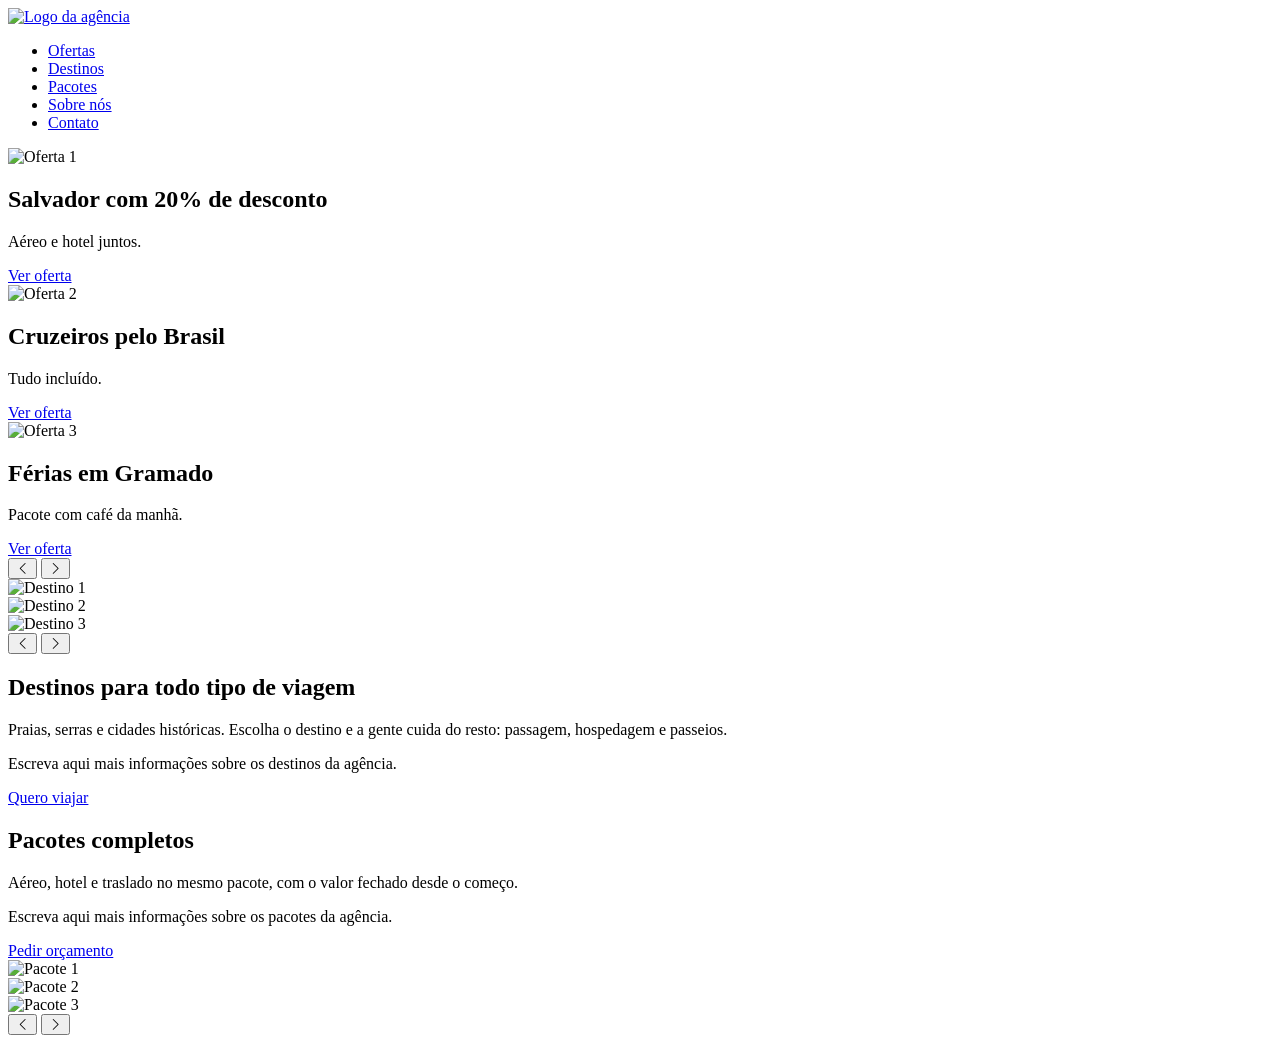
==== index.html @ 26fa42c6 "Go Drinking (Funcionou de primeira)" ====
<!DOCTYPE html>
<html lang="pt-br" data-bs-theme="light">
<head>
    <meta charset="UTF-8">
    <meta name="viewport" content="width=device-width, initial-scale=1.0">
    <!-- Link bootstrap -->
    <link href="https://cdn.jsdelivr.net/npm/bootstrap@6.0.0-alpha.1/dist/css/bootstrap.min.css" rel="stylesheet" integrity="sha384-B/GM4XqrwHnWXNOWMbloTmrYXZg10cakYGmpfsR/bbzQ6JAJI4ihuyADKLnBgrCe" crossorigin="anonymous">

    <!-- Link Icones -->
    <link rel="stylesheet" href="https://cdn.jsdelivr.net/npm/bootstrap-icons@1.13.2/font/bootstrap-icons.min.css">

    <!-- Nosso CSS (fica depois do bootstrap para o nosso estilo valer) -->
    <link rel="stylesheet" href="style.css">

    <title>Agencia de turismo</title>
</head>
<body>
    <!-- SEPARENDO FUNÇÕES -->

    <!-- HEADER -->
    <header>

        <!-- NAV: logo na esquerda e menu na direita -->
        <nav class="navegacao">
            <div class="container">
                <a href="#">
                    <img src="14BIS.png" alt="Logo da agência" class="logo">
                </a>

                <ul class="menu">
                    <li><a href="#ofertas">Ofertas</a></li>
                    <li><a href="#destinos">Destinos</a></li>
                    <li><a href="#pacotes">Pacotes</a></li>
                    <li><a href="#sobre">Sobre nós</a></li>
                    <li><a href="#contato">Contato</a></li>
                </ul>
            </div>
        </nav>

    </header>

    <!-- MAIN -->
    <main>

        <!-- ===== 1) CARROSSEL GRANDE DE OFERTAS ===== -->
        <section id="ofertas">
            <div id="carrosselOfertas" class="carousel carrossel">

                <div class="carousel-inner">

                    <!-- Slide 1 (o "active" faz ele aparecer primeiro) -->
                    <div class="carousel-item active">
                        <div class="slide">
                            <img src="img/imgBranca.jpg" alt="Oferta 1" class="imagem-grande">
                            <div class="texto-oferta">
                                <h1>Salvador com 20% de desconto</h1>
                                <p>Aéreo e hotel juntos.</p>
                                <a href="#contato" class="botao">Ver oferta</a>
                            </div>
                        </div>
                    </div>

                    <!-- Slide 2 -->
                    <div class="carousel-item">
                        <div class="slide">
                            <img src="img/imgBranca.jpg" alt="Oferta 2" class="imagem-grande">
                            <div class="texto-oferta">
                                <h1>Cruzeiros pelo Brasil</h1>
                                <p>Tudo incluído.</p>
                                <a href="#contato" class="botao">Ver oferta</a>
                            </div>
                        </div>
                    </div>

                    <!-- Slide 3 -->
                    <div class="carousel-item">
                        <div class="slide">
                            <img src="img/imgBranca.jpg" alt="Oferta 3" class="imagem-grande">
                            <div class="texto-oferta">
                                <h1>Férias em Gramado</h1>
                                <p>Pacote com café da manhã.</p>
                                <a href="#contato" class="botao">Ver oferta</a>
                            </div>
                        </div>
                    </div>

                </div>

                <!-- Setas para voltar e avançar -->
                <button class="seta seta-esquerda" type="button" data-bs-target="#carrosselOfertas" data-bs-slide="prev">
                    <i class="bi bi-chevron-left"></i>
                </button>
                <button class="seta seta-direita" type="button" data-bs-target="#carrosselOfertas" data-bs-slide="next">
                    <i class="bi bi-chevron-right"></i>
                </button>

            </div>
        </section>


        <!-- ===== 2) CARROSSEL NA ESQUERDA E TEXTO NA DIREITA ===== -->
        <section class="bloco" id="destinos">
            <div class="container">
                <!-- row = linha / col = coluna (o Bootstrap divide a linha em 12 partes) -->
                <div class="row align-items-center">

                    <!-- Coluna da esquerda: carrossel -->
                    <div class="col-md-6">
                        <div id="carrosselDestinos" class="carousel carrossel">
                            <div class="carousel-inner">
                                <div class="carousel-item active">
                                    <img src="img/imgBranca.jpg" alt="Destino 1" class="imagem-pequena">
                                </div>
                                <div class="carousel-item">
                                    <img src="img/imgBranca.jpg" alt="Destino 2" class="imagem-pequena">
                                </div>
                                <div class="carousel-item">
                                    <img src="img/imgBranca.jpg" alt="Destino 3" class="imagem-pequena">
                                </div>
                            </div>

                            <button class="seta seta-esquerda" type="button" data-bs-target="#carrosselDestinos" data-bs-slide="prev">
                                <i class="bi bi-chevron-left"></i>
                            </button>
                            <button class="seta seta-direita" type="button" data-bs-target="#carrosselDestinos" data-bs-slide="next">
                                <i class="bi bi-chevron-right"></i>
                            </button>
                        </div>
                    </div>

                    <!-- Coluna da direita: informações -->
                    <div class="col-md-6">
                        <h2>Destinos para todo tipo de viagem</h2>
                        <p>Praias, serras e cidades históricas. Escolha o destino e a gente cuida do resto: passagem, hospedagem e passeios.</p>
                        <p>Escreva aqui mais informações sobre os destinos da agência.</p>
                        <a href="#contato" class="botao">Quero viajar</a>
                    </div>

                </div>
            </div>
        </section>

         <!-- ===== 3) TEXTO NA DIREITA E CARROSSEL NA ESQUERDA ===== -->
        <section class="bloco fundo-cinza" id="pacotes">
            <div class="container">
                <div class="row align-items-center">

                    <!-- Coluna da esquerda: informações -->
                    <div class="col-md-6">
                        <h2>Pacotes completos</h2>
                        <p>Aéreo, hotel e traslado no mesmo pacote, com o valor fechado desde o começo.</p>
                        <p>Escreva aqui mais informações sobre os pacotes da agência.</p>
                        <a href="#contato" class="botao">Pedir orçamento</a>
                    </div>

                    <!-- Coluna da direita: carrossel -->
                    <div class="col-md-6">
                        <div id="carrosselPacotes" class="carousel carrossel">
                            <div class="carousel-inner">
                                <div class="carousel-item active">
                                    <img src="img/imgBranca.jpg" alt="Pacote 1" class="imagem-pequena">
                                </div>
                                <div class="carousel-item">
                                    <img src="img/imgBranca.jpg" alt="Pacote 2" class="imagem-pequena">
                                </div>
                                <div class="carousel-item">
                                    <img src="img/imgBranca.jpg" alt="Pacote 3" class="imagem-pequena">
                                </div>
                            </div>

                            <button class="seta seta-esquerda" type="button" data-bs-target="#carrosselPacotes" data-bs-slide="prev">
                                <i class="bi bi-chevron-left"></i>
                            </button>
                            <button class="seta seta-direita" type="button" data-bs-target="#carrosselPacotes" data-bs-slide="next">
                                <i class="bi bi-chevron-right"></i>
                            </button>
                        </div>
                    </div>

                </div>
            </div>
        </section>

    <!-- FOOTER -->

    <script type="module" src="https://cdn.jsdelivr.net/npm/bootstrap@6.0.0-alpha.1/dist/js/bootstrap.bundle.min.js" integrity="sha384-1a/pXj49ZQ1aHEmrJ+gMw1otqoVsYwlEnlD8mIfY2TV03r20Y0CN7uqx1tQogjPL" crossorigin="anonymous"></script>
</body>
</html>
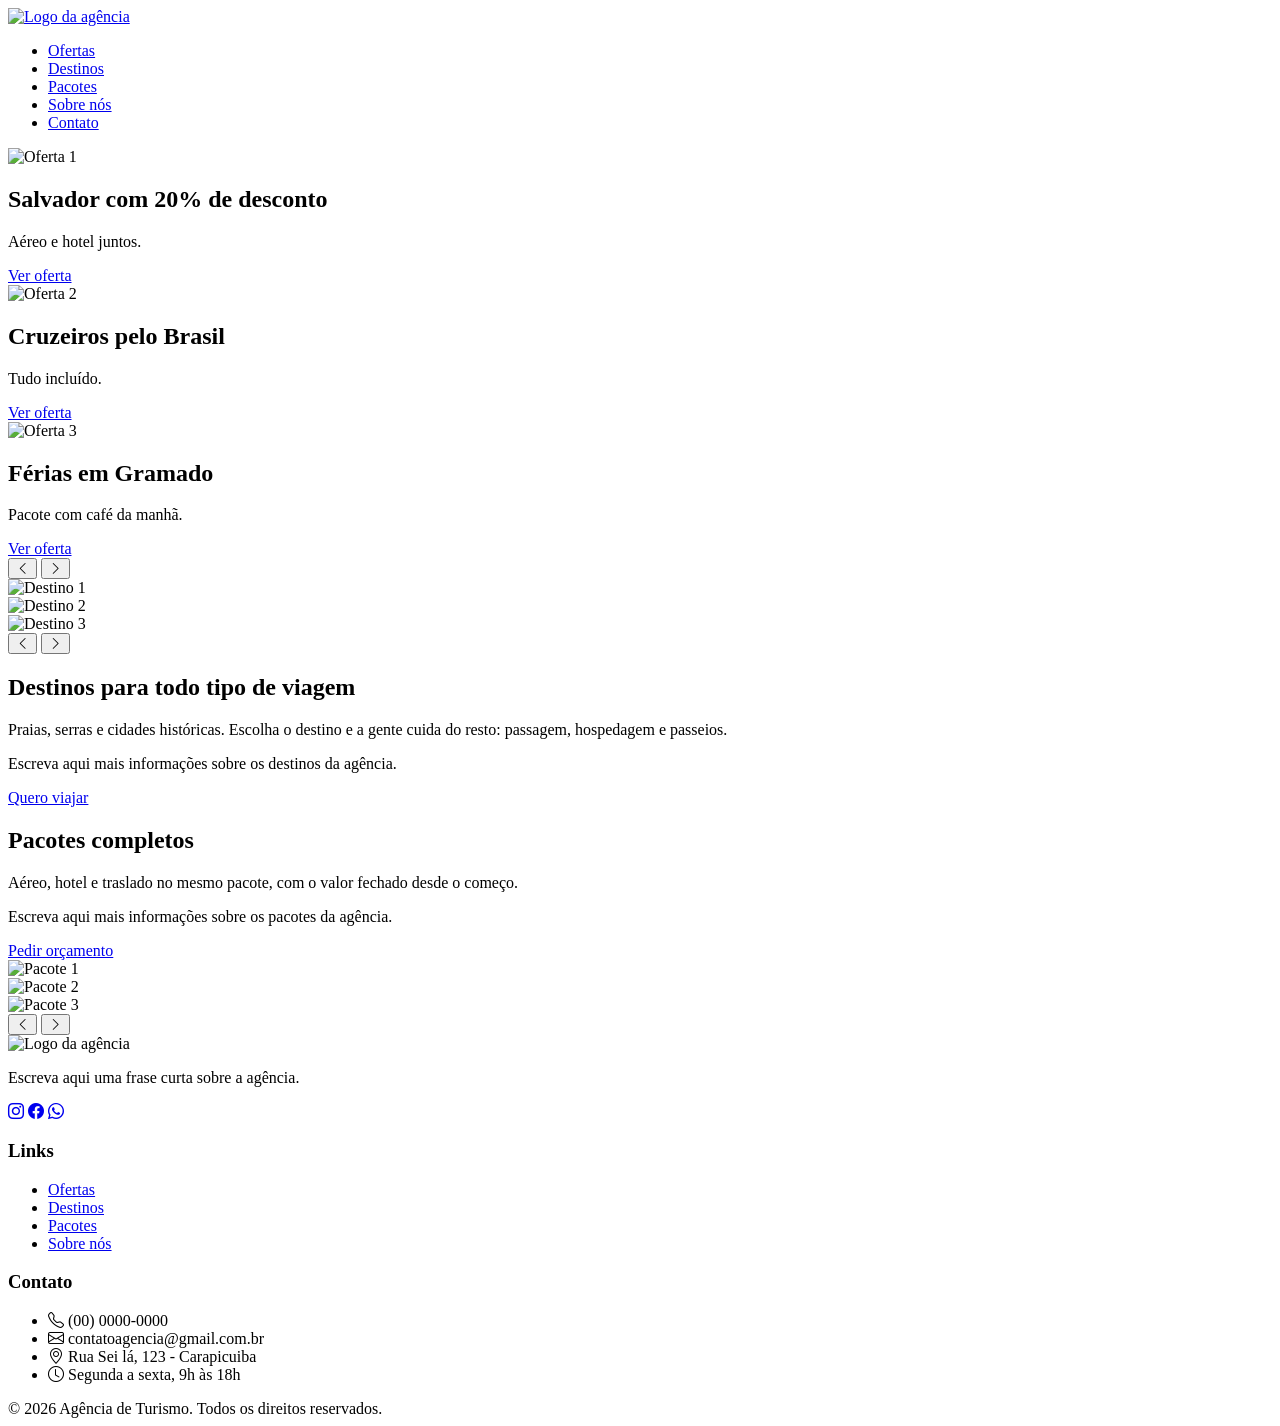
==== commit 12c283fb: "Footer reciclado de projeto anterior - Castro" ====
--- a/index.html
+++ b/index.html
@@ -181,7 +181,51 @@
             </div>
         </section>
 
-    <!-- FOOTER -->
+        <!-- FOOTER -->
+    <footer class="rodape" id="contato">
+        <div class="container">
+            <div class="row">
+
+                <!-- sobre a agência  -->
+                <div class="col-md-4">
+                    <img src="14BIS.png" alt="Logo da agência" class="logo">
+                    <p>Escreva aqui uma frase curta sobre a agência.</p>
+                    <div class="redes">
+                        <a href="#"><i class="bi bi-instagram"></i></a>
+                        <a href="#"><i class="bi bi-facebook"></i></a>
+                        <a href="#"><i class="bi bi-whatsapp"></i></a>
+                    </div>
+                </div>
+
+                <!-- links -->
+                <div class="col-md-4">
+                    <h3>Links</h3>
+                    <ul>
+                        <li><a href="#ofertas">Ofertas</a></li>
+                        <li><a href="#destinos">Destinos</a></li>
+                        <li><a href="#pacotes">Pacotes</a></li>
+                        <li><a href="#sobre">Sobre nós</a></li>
+                    </ul>
+                </div>
+
+                <!-- contato -->
+                <div class="col-md-4">
+                    <h3>Contato</h3>
+                    <ul>
+                        <li><i class="bi bi-telephone"></i> (00) 0000-0000</li>
+                        <li><i class="bi bi-envelope"></i> contatoagencia@gmail.com.br</li>
+                        <li><i class="bi bi-geo-alt"></i> Rua Sei lá, 123 - Carapicuiba</li>
+                        <li><i class="bi bi-clock"></i> Segunda a sexta, 9h às 18h</li>
+                    </ul>
+                </div>
+
+            </div>
+
+            <div class="copyright">
+                &copy; 2026 Agência de Turismo. Todos os direitos reservados.
+            </div>
+        </div>
+    </footer>
 
     <script type="module" src="https://cdn.jsdelivr.net/npm/bootstrap@6.0.0-alpha.1/dist/js/bootstrap.bundle.min.js" integrity="sha384-1a/pXj49ZQ1aHEmrJ+gMw1otqoVsYwlEnlD8mIfY2TV03r20Y0CN7uqx1tQogjPL" crossorigin="anonymous"></script>
 </body>
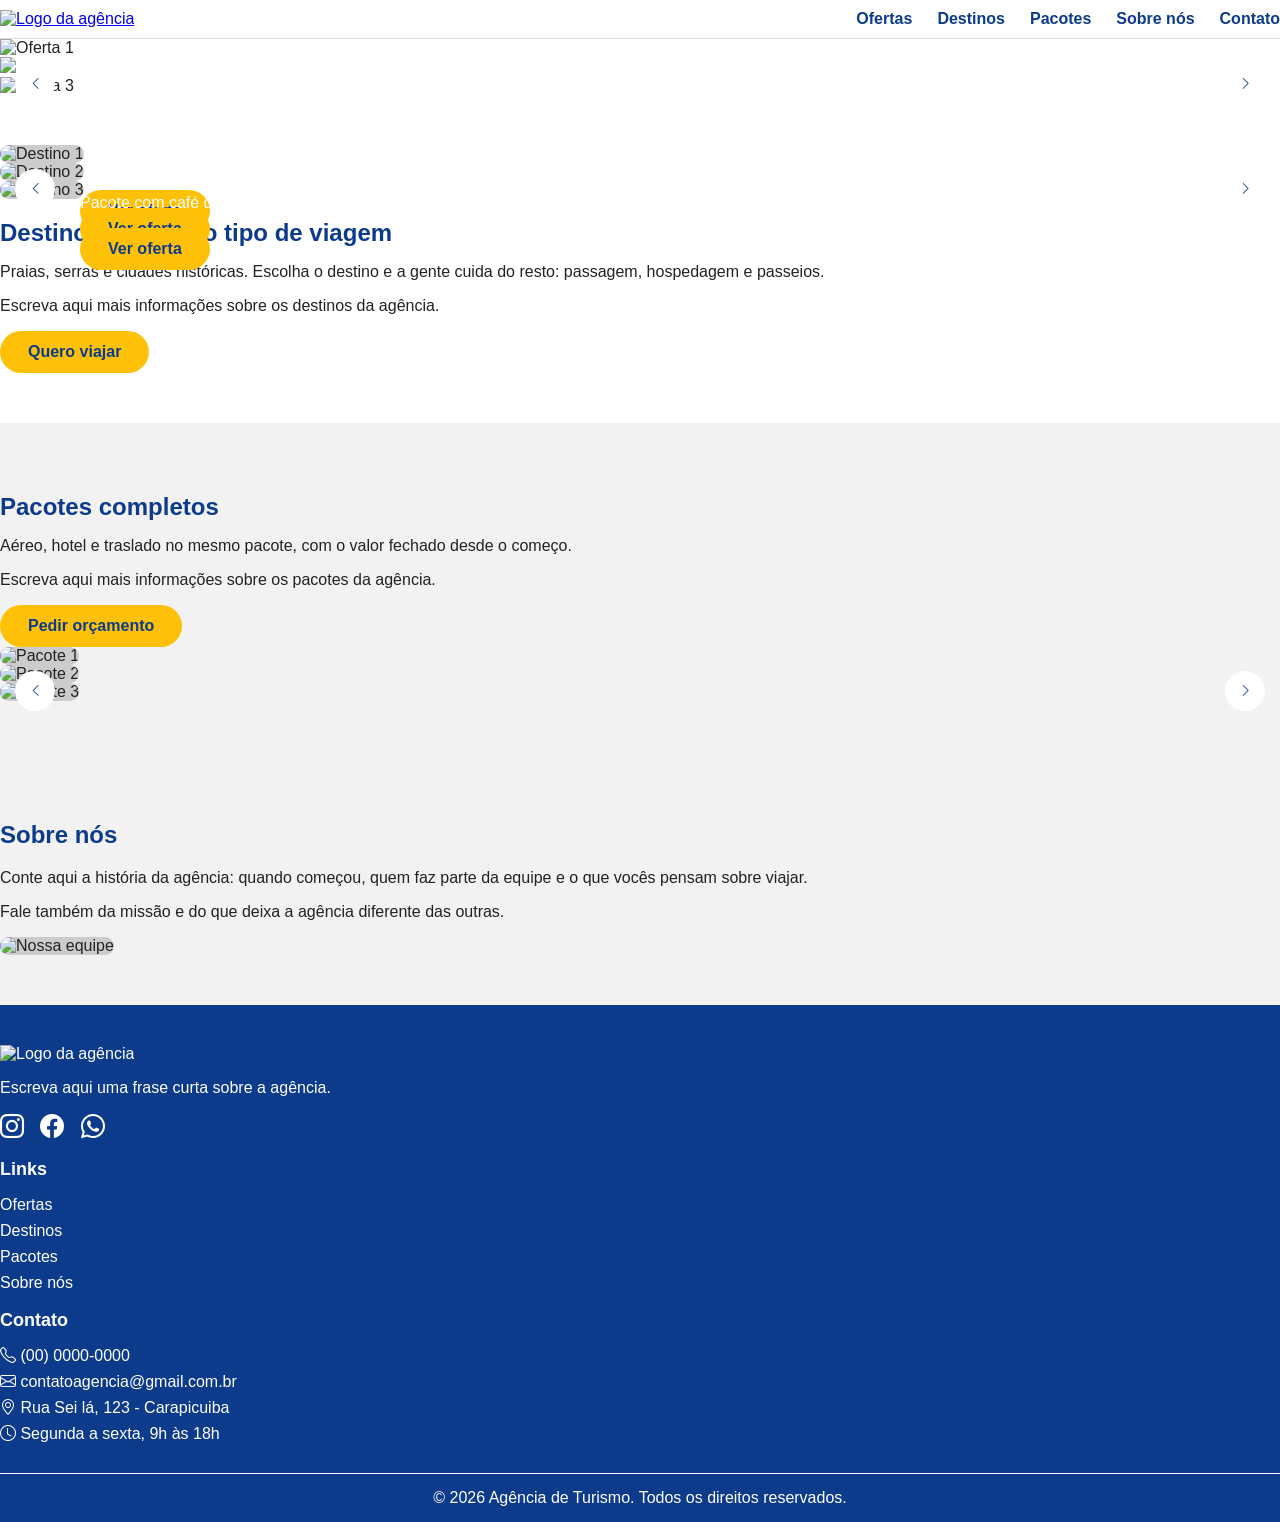
==== commit 32e5b3b8: "Temos alguma coisa" ====
--- a/index.html
+++ b/index.html
@@ -1,10 +1,12 @@
 <!DOCTYPE html>
 <html lang="pt-br" data-bs-theme="light">
+
 <head>
     <meta charset="UTF-8">
     <meta name="viewport" content="width=device-width, initial-scale=1.0">
     <!-- Link bootstrap -->
-    <link href="https://cdn.jsdelivr.net/npm/bootstrap@6.0.0-alpha.1/dist/css/bootstrap.min.css" rel="stylesheet" integrity="sha384-B/GM4XqrwHnWXNOWMbloTmrYXZg10cakYGmpfsR/bbzQ6JAJI4ihuyADKLnBgrCe" crossorigin="anonymous">
+    <link href="https://cdn.jsdelivr.net/npm/bootstrap@6.0.0-alpha.1/dist/css/bootstrap.min.css" rel="stylesheet"
+        integrity="sha384-B/GM4XqrwHnWXNOWMbloTmrYXZg10cakYGmpfsR/bbzQ6JAJI4ihuyADKLnBgrCe" crossorigin="anonymous">
 
     <!-- Link Icones -->
     <link rel="stylesheet" href="https://cdn.jsdelivr.net/npm/bootstrap-icons@1.13.2/font/bootstrap-icons.min.css">
@@ -14,6 +16,7 @@
 
     <title>Agencia de turismo</title>
 </head>
+
 <body>
     <!-- SEPARENDO FUNÇÕES -->
 
@@ -24,7 +27,7 @@
         <nav class="navegacao">
             <div class="container">
                 <a href="#">
-                    <img src="14BIS.png" alt="Logo da agência" class="logo">
+                    <img src="https://i.pinimg.com/200x150/8d/30/8b/8d308b18856aedadbe9bc8bf01818575.jpg" alt="Logo da agência" class="logo">
                 </a>
 
                 <ul class="menu">
@@ -44,14 +47,15 @@
 
         <!-- ===== 1) CARROSSEL GRANDE DE OFERTAS ===== -->
         <section id="ofertas">
-            <div id="carrosselOfertas" class="carousel carrossel">
+            <div id="carrosselOfertas" class="carousel carrossel" class="carousel slide" data-bs-ride="carousel">
 
                 <div class="carousel-inner">
 
                     <!-- Slide 1 (o "active" faz ele aparecer primeiro) -->
                     <div class="carousel-item active">
                         <div class="slide">
-                            <img src="img/imgBranca.jpg" alt="Oferta 1" class="imagem-grande">
+                            <img src="https://cdn.futura-sciences.com/sources/images/diaporama/1037-diapo-bresil/album-bresil31.jpg"
+                                alt="Oferta 1" class="carrousel-slide">
                             <div class="texto-oferta">
                                 <h1>Salvador com 20% de desconto</h1>
                                 <p>Aéreo e hotel juntos.</p>
@@ -63,9 +67,9 @@
                     <!-- Slide 2 -->
                     <div class="carousel-item">
                         <div class="slide">
-                            <img src="img/imgBranca.jpg" alt="Oferta 2" class="imagem-grande">
+                            <img src="https://www.adventureclub.com.br/wp-content/uploads/2024/08/Katerre-Jacare-Tinga2-topo.jpg">
                             <div class="texto-oferta">
-                                <h1>Cruzeiros pelo Brasil</h1>
+                                <h1> pelo Brasil</h1>
                                 <p>Tudo incluído.</p>
                                 <a href="#contato" class="botao">Ver oferta</a>
                             </div>
@@ -75,7 +79,7 @@
                     <!-- Slide 3 -->
                     <div class="carousel-item">
                         <div class="slide">
-                            <img src="img/imgBranca.jpg" alt="Oferta 3" class="imagem-grande">
+                            <img src="https://wallpaperaccess.com/full/10847573.jpg" alt="Oferta 3" class="carrousel-slide">
                             <div class="texto-oferta">
                                 <h1>Férias em Gramado</h1>
                                 <p>Pacote com café da manhã.</p>
@@ -87,7 +91,8 @@
                 </div>
 
                 <!-- Setas para voltar e avançar -->
-                <button class="seta seta-esquerda" type="button" data-bs-target="#carrosselOfertas" data-bs-slide="prev">
+                <button class="seta seta-esquerda" type="button" data-bs-target="#carrosselOfertas"
+                    data-bs-slide="prev">
                     <i class="bi bi-chevron-left"></i>
                 </button>
                 <button class="seta seta-direita" type="button" data-bs-target="#carrosselOfertas" data-bs-slide="next">
@@ -109,7 +114,7 @@
                         <div id="carrosselDestinos" class="carousel carrossel">
                             <div class="carousel-inner">
                                 <div class="carousel-item active">
-                                    <img src="img/imgBranca.jpg" alt="Destino 1" class="imagem-pequena">
+                                    <img src="https://i.pinimg.com/200x150/8d/30/8b/8d308b18856aedadbe9bc8bf01818575.jpg" alt="Destino 1" class="imagem-pequena">
                                 </div>
                                 <div class="carousel-item">
                                     <img src="img/imgBranca.jpg" alt="Destino 2" class="imagem-pequena">
@@ -119,10 +124,12 @@
                                 </div>
                             </div>
 
-                            <button class="seta seta-esquerda" type="button" data-bs-target="#carrosselDestinos" data-bs-slide="prev">
+                            <button class="seta seta-esquerda" type="button" data-bs-target="#carrosselDestinos"
+                                data-bs-slide="prev">
                                 <i class="bi bi-chevron-left"></i>
                             </button>
-                            <button class="seta seta-direita" type="button" data-bs-target="#carrosselDestinos" data-bs-slide="next">
+                            <button class="seta seta-direita" type="button" data-bs-target="#carrosselDestinos"
+                                data-bs-slide="next">
                                 <i class="bi bi-chevron-right"></i>
                             </button>
                         </div>
@@ -131,7 +138,8 @@
                     <!-- Coluna da direita: informações -->
                     <div class="col-md-6">
                         <h2>Destinos para todo tipo de viagem</h2>
-                        <p>Praias, serras e cidades históricas. Escolha o destino e a gente cuida do resto: passagem, hospedagem e passeios.</p>
+                        <p>Praias, serras e cidades históricas. Escolha o destino e a gente cuida do resto: passagem,
+                            hospedagem e passeios.</p>
                         <p>Escreva aqui mais informações sobre os destinos da agência.</p>
                         <a href="#contato" class="botao">Quero viajar</a>
                     </div>
@@ -140,7 +148,7 @@
             </div>
         </section>
 
-         <!-- ===== 3) TEXTO NA DIREITA E CARROSSEL NA ESQUERDA ===== -->
+        <!-- ===== 3) TEXTO NA DIREITA E CARROSSEL NA ESQUERDA ===== -->
         <section class="bloco fundo-cinza" id="pacotes">
             <div class="container">
                 <div class="row align-items-center">
@@ -158,7 +166,7 @@
                         <div id="carrosselPacotes" class="carousel carrossel">
                             <div class="carousel-inner">
                                 <div class="carousel-item active">
-                                    <img src="img/imgBranca.jpg" alt="Pacote 1" class="imagem-pequena">
+                                    <img src="https://i.pinimg.com/736x/c6/13/2a/c6132ab9ed4c6b24b5c91f7ab09b9760.jpg" alt="Pacote 1" class="imagem-pequena">
                                 </div>
                                 <div class="carousel-item">
                                     <img src="img/imgBranca.jpg" alt="Pacote 2" class="imagem-pequena">
@@ -168,10 +176,12 @@
                                 </div>
                             </div>
 
-                            <button class="seta seta-esquerda" type="button" data-bs-target="#carrosselPacotes" data-bs-slide="prev">
+                            <button class="seta seta-esquerda" type="button" data-bs-target="#carrosselPacotes"
+                                data-bs-slide="prev">
                                 <i class="bi bi-chevron-left"></i>
                             </button>
-                            <button class="seta seta-direita" type="button" data-bs-target="#carrosselPacotes" data-bs-slide="next">
+                            <button class="seta seta-direita" type="button" data-bs-target="#carrosselPacotes"
+                                data-bs-slide="next">
                                 <i class="bi bi-chevron-right"></i>
                             </button>
                         </div>
@@ -180,8 +190,30 @@
                 </div>
             </div>
         </section>
-
-        <!-- FOOTER -->
+       
+        <!-- ===== 5) SOBRE NÓS ===== -->
+        <section class="sobre" id="sobre">
+            <div class="container">
+                <div class="row align-items-center">
+
+                    <div class="col-md-6">
+                        <h2>Sobre nós</h2>
+                        <p>Conte aqui a história da agência: quando começou, quem faz parte da equipe e o que vocês
+                            pensam sobre viajar.</p>
+                        <p>Fale também da missão e do que deixa a agência diferente das outras.</p>
+                    </div>
+
+                    <div class="col-md-6">
+                        <img src="img/imgBranca.jpg" alt="Nossa equipe" class="imagem-pequena">
+                    </div>
+
+                </div>
+            </div>
+        </section>
+
+    </main>
+
+    <!-- FOOTER -->
     <footer class="rodape" id="contato">
         <div class="container">
             <div class="row">
@@ -227,6 +259,9 @@
         </div>
     </footer>
 
-    <script type="module" src="https://cdn.jsdelivr.net/npm/bootstrap@6.0.0-alpha.1/dist/js/bootstrap.bundle.min.js" integrity="sha384-1a/pXj49ZQ1aHEmrJ+gMw1otqoVsYwlEnlD8mIfY2TV03r20Y0CN7uqx1tQogjPL" crossorigin="anonymous"></script>
+    <script type="module" src="https://cdn.jsdelivr.net/npm/bootstrap@6.0.0-alpha.1/dist/js/bootstrap.bundle.min.js"
+        integrity="sha384-1a/pXj49ZQ1aHEmrJ+gMw1otqoVsYwlEnlD8mIfY2TV03r20Y0CN7uqx1tQogjPL"
+        crossorigin="anonymous"></script>
 </body>
+
 </html>
--- a/style.css
+++ b/style.css
@@ -0,0 +1,435 @@
+/* ==========================================
+
+   ESTILO DO SITE DA AGÊNCIA DE TURISMO
+
+   Cores usadas:
+
+   azul escuro = #0d3b8c
+
+   amarelo     = #ffc107
+
+   cinza claro = #f2f2f2
+
+   ========================================== */
+ 
+ 
+/* ---------- Geral (vale para a página toda) ---------- */
+
+body {
+
+    font-family: Arial, sans-serif;
+
+    margin: 0;
+
+    color: #222222;
+
+}
+ 
+ 
+/* ---------- Barra de navegação (NAV) ---------- */
+
+.navegacao {
+
+    background-color: white;
+
+    border-bottom: 1px solid #dddddd;
+
+    padding: 10px 0;
+
+}
+ 
+/* deixa a logo e o menu lado a lado */
+
+.navegacao .container {
+
+    display: flex;
+
+    align-items: center;
+
+    justify-content: space-between;
+
+}
+ 
+/* tamanho da logo */
+
+.logo {
+
+    height: 50px;
+
+}
+ 
+/* menu com os links */
+
+.menu {
+
+    display: flex;
+
+    gap: 25px;
+
+    list-style: none;
+
+    margin: 0;
+
+    padding: 0;
+
+}
+ 
+.menu a {
+
+    color: #0d3b8c;
+
+    text-decoration: none;
+
+    font-weight: bold;
+
+}
+ 
+.menu a:hover {
+
+    color: #ffc107;
+
+}
+ 
+ 
+/* ---------- Botões ---------- */
+
+.botao {
+
+    background-color: #ffc107;
+
+    color: #0d3b8c;
+
+    padding: 12px 28px;
+
+    border-radius: 30px;
+
+    text-decoration: none;
+
+    font-weight: bold;
+
+    display: inline-block;
+
+}
+ 
+.botao:hover {
+
+    background-color: #e0a800;
+
+    color: #0d3b8c;
+
+}
+ 
+ 
+/* ---------- Carrosséis (imagens e setas) ---------- */
+ 
+/* a div "slide" guarda a imagem e o texto que fica por cima dela */
+
+.slide {
+
+    position: relative;
+
+}
+ 
+/* imagem do carrossel grande de ofertas */
+
+.imagem-grande {
+
+    width: 100%;
+
+    height: 450px;
+
+    object-fit: cover;          /* a imagem preenche o espaço sem esticar */
+
+    background-color: #cccccc;  /* cor de fundo enquanto não temos a imagem */
+
+}
+ 
+/* imagem dos carrosséis menores */
+
+.imagem-pequena {
+
+    width: 100%;
+
+    height: 350px;
+
+    object-fit: cover;
+
+    background-color: #cccccc;
+
+    border-radius: 15px;
+
+}
+ 
+/* texto que fica em cima da imagem grande */
+
+.texto-oferta {
+
+    position: absolute;
+
+    top: 30%;
+
+    left: 80px;
+
+    color: white;
+
+}
+ 
+.texto-oferta h1 {
+
+    font-size: 40px;
+
+    font-weight: bold;
+
+}
+ 
+/* a div que envolve o carrossel precisa ser "relative"
+
+   para as setas ficarem posicionadas dentro dele */
+
+.carrossel {
+
+    position: relative;
+
+}
+ 
+/* setas de passar para o lado (botões redondos) */
+
+.seta {
+
+    position: absolute;
+
+    top: 45%;
+
+    width: 40px;
+
+    height: 40px;
+
+    border: none;
+
+    border-radius: 50%;
+
+    background-color: white;
+
+    color: #0d3b8c;
+
+    z-index: 5;
+
+}
+ 
+.seta-esquerda {
+
+    left: 15px;
+
+}
+ 
+.seta-direita {
+
+    right: 15px;
+
+}
+ 
+ 
+/* ---------- Blocos com carrossel e texto ---------- */
+
+.bloco {
+
+    padding: 50px 0;
+
+}
+ 
+.bloco h2 {
+
+    color: #0d3b8c;
+
+    font-weight: bold;
+
+    margin-bottom: 15px;
+
+}
+ 
+/* só muda a cor de fundo do segundo bloco */
+
+.fundo-cinza {
+
+    background-color: #f2f2f2;
+
+}
+ 
+ 
+/* ---------- Quadros de informação ---------- */
+
+.quadros {
+
+    padding: 50px 0;
+
+}
+ 
+.quadros h2 {
+
+    color: #0d3b8c;
+
+    font-weight: bold;
+
+    margin-bottom: 30px;
+
+}
+ 
+.quadro {
+
+    border: 1px solid #dddddd;
+
+    border-radius: 10px;
+
+    padding: 25px;
+
+    height: 100%;
+
+    background-color: white;
+
+}
+ 
+.quadro i {
+
+    font-size: 35px;
+
+    color: #0d3b8c;
+
+}
+ 
+ 
+/* ---------- Sobre nós ---------- */
+
+.sobre {
+
+    background-color: #f2f2f2;
+
+    padding: 50px 0;
+
+}
+ 
+.sobre h2 {
+
+    color: #0d3b8c;
+
+    font-weight: bold;
+
+}
+ 
+ 
+/* ---------- Rodapé (FOOTER) ---------- */
+
+.rodape {
+
+    background-color: #0d3b8c;
+
+    color: white;
+
+    padding-top: 40px;
+
+}
+ 
+.rodape h3 {
+
+    font-size: 18px;
+
+    font-weight: bold;
+
+    margin-bottom: 15px;
+
+}
+ 
+.rodape ul {
+
+    list-style: none;
+
+    padding: 0;
+
+}
+ 
+.rodape li {
+
+    margin-bottom: 8px;
+
+}
+ 
+.rodape a {
+
+    color: white;
+
+    text-decoration: none;
+
+}
+ 
+.rodape a:hover {
+
+    color: #ffc107;
+
+}
+ 
+/* ícones das redes sociais */
+
+.redes a {
+
+    font-size: 24px;
+
+    margin-right: 12px;
+
+}
+ 
+/* faixa de baixo com o copyright */
+
+.copyright {
+
+    border-top: 1px solid white;
+
+    margin-top: 30px;
+
+    padding: 15px 0;
+
+    text-align: center;
+
+}
+ 
+ 
+/* ---------- Celular (telas pequenas) ---------- */
+
+@media (max-width: 768px) {
+
+    .navegacao .container {
+
+        flex-direction: column;
+
+        gap: 10px;
+
+    }
+ 
+    .menu {
+
+        flex-wrap: wrap;
+
+        justify-content: center;
+
+        gap: 12px;
+
+    }
+ 
+    .imagem-grande {
+
+        height: 300px;
+
+    }
+ 
+    .texto-oferta {
+
+        left: 20px;
+
+    }
+ 
+    .texto-oferta h1 {
+
+        font-size: 24px;
+
+    }
+
+}
+ 
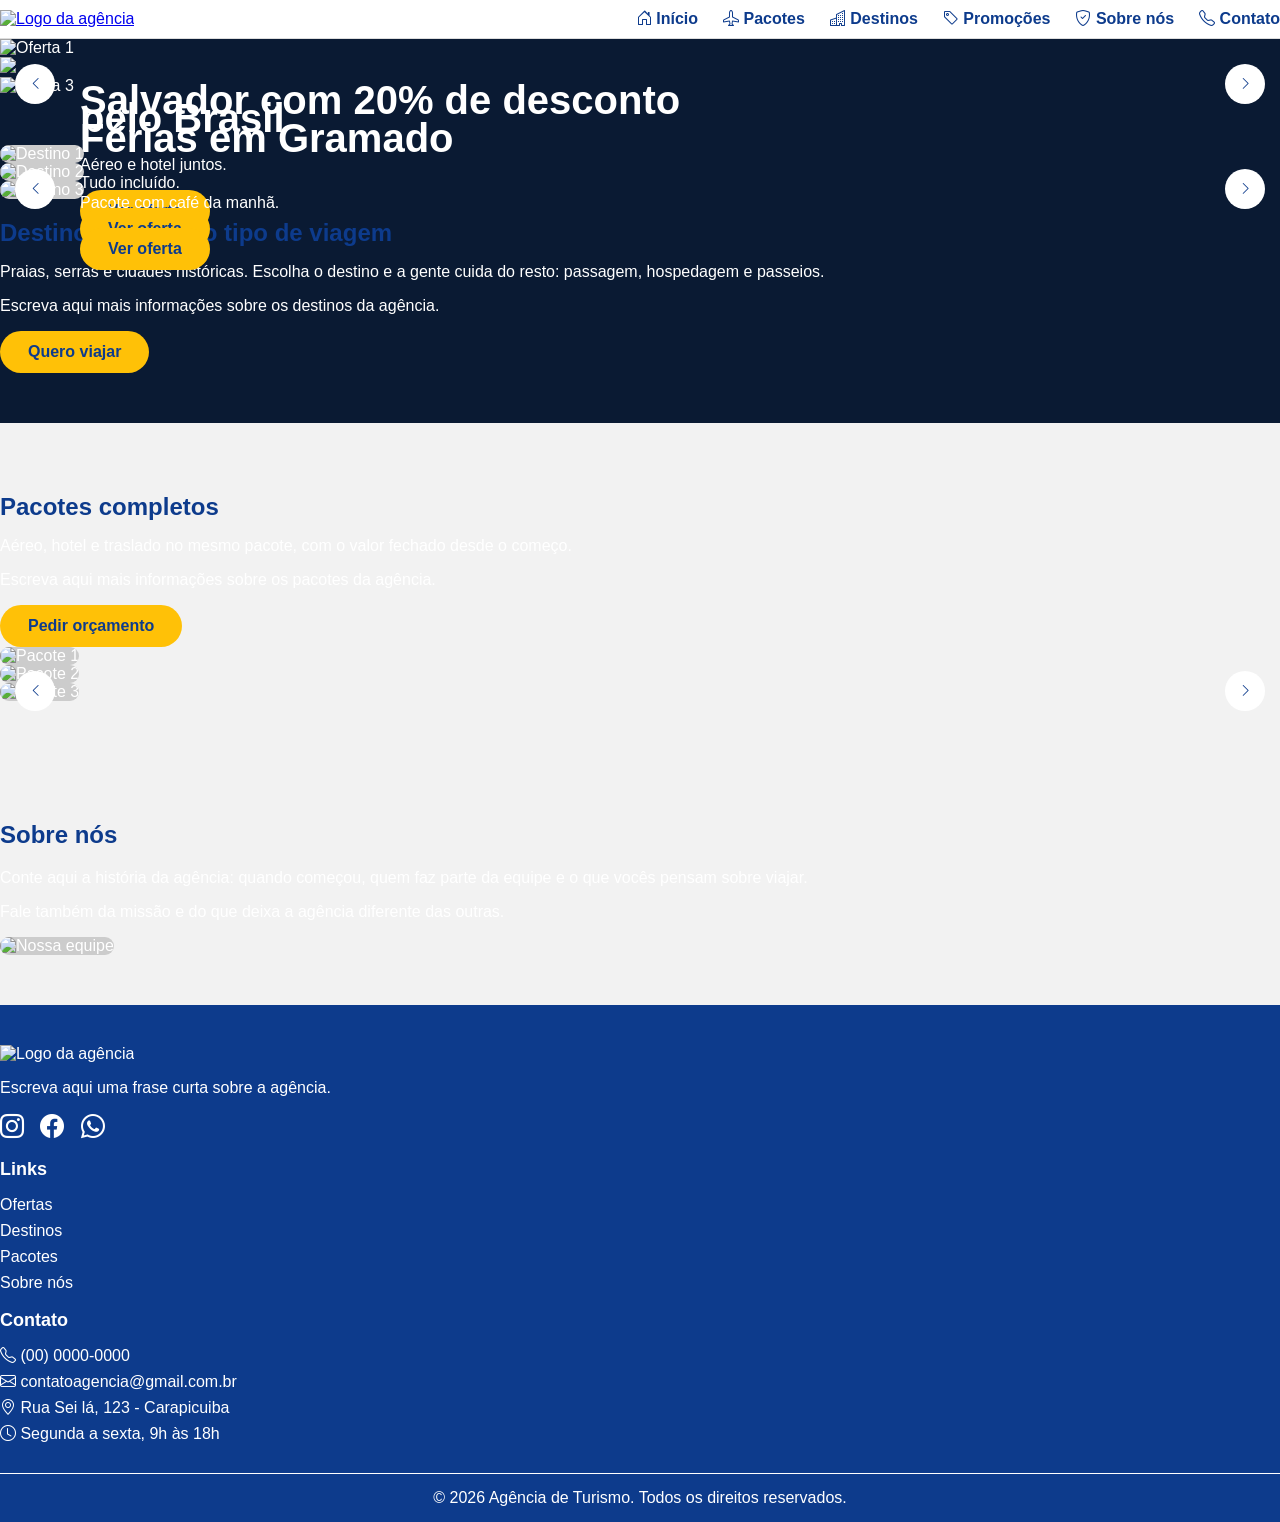
==== commit db59b755: "Nav 2.0" ====
--- a/index.html
+++ b/index.html
@@ -31,11 +31,12 @@
                 </a>
 
                 <ul class="menu">
-                    <li><a href="#ofertas">Ofertas</a></li>
-                    <li><a href="#destinos">Destinos</a></li>
-                    <li><a href="#pacotes">Pacotes</a></li>
-                    <li><a href="#sobre">Sobre nós</a></li>
-                    <li><a href="#contato">Contato</a></li>
+                    <li><a href="#" class="ativo"><i class="bi bi-house-door"></i> Início</a></li>
+                    <li><a href="#pacotes"><i class="bi bi-airplane"></i> Pacotes</a></li>
+                    <li><a href="#destinos"><i class="bi bi-buildings"></i> Destinos</a></li>
+                    <li><a href="#ofertas"><i class="bi bi-tag"></i> Promoções</a></li>
+                    <li><a href="#sobre"><i class="bi bi-shield-check"></i> Sobre nós</a></li>
+                    <li><a href="#contato"><i class="bi bi-telephone"></i> Contato</a></li>
                 </ul>
             </div>
         </nav>
--- a/style.css
+++ b/style.css
@@ -1,30 +1,21 @@
-/* ==========================================
-
-   ESTILO DO SITE DA AGÊNCIA DE TURISMO
-
-   Cores usadas:
-
-   azul escuro = #0d3b8c
-
-   amarelo     = #ffc107
-
-   cinza claro = #f2f2f2
-
-   ========================================== */
- 
- 
-/* ---------- Geral (vale para a página toda) ---------- */
+/* =====================================
+   ESTILO DO SITE DA AGENCIA DE TURISMO
+
+   Cores que usamos:
+   azul escuro  = #0a1a33
+   azul medio   = #0f2547
+   laranja      = #ff9d1c
+   branco       = white
+   cinza claro  = #c5d0e6
+   ===================================== */
+
 
 body {
-
     font-family: Arial, sans-serif;
-
     margin: 0;
-
-    color: #222222;
-
-}
- 
+    background-color: #0a1a33;
+    color: white;
+}
  
 /* ---------- Barra de navegação (NAV) ---------- */
 
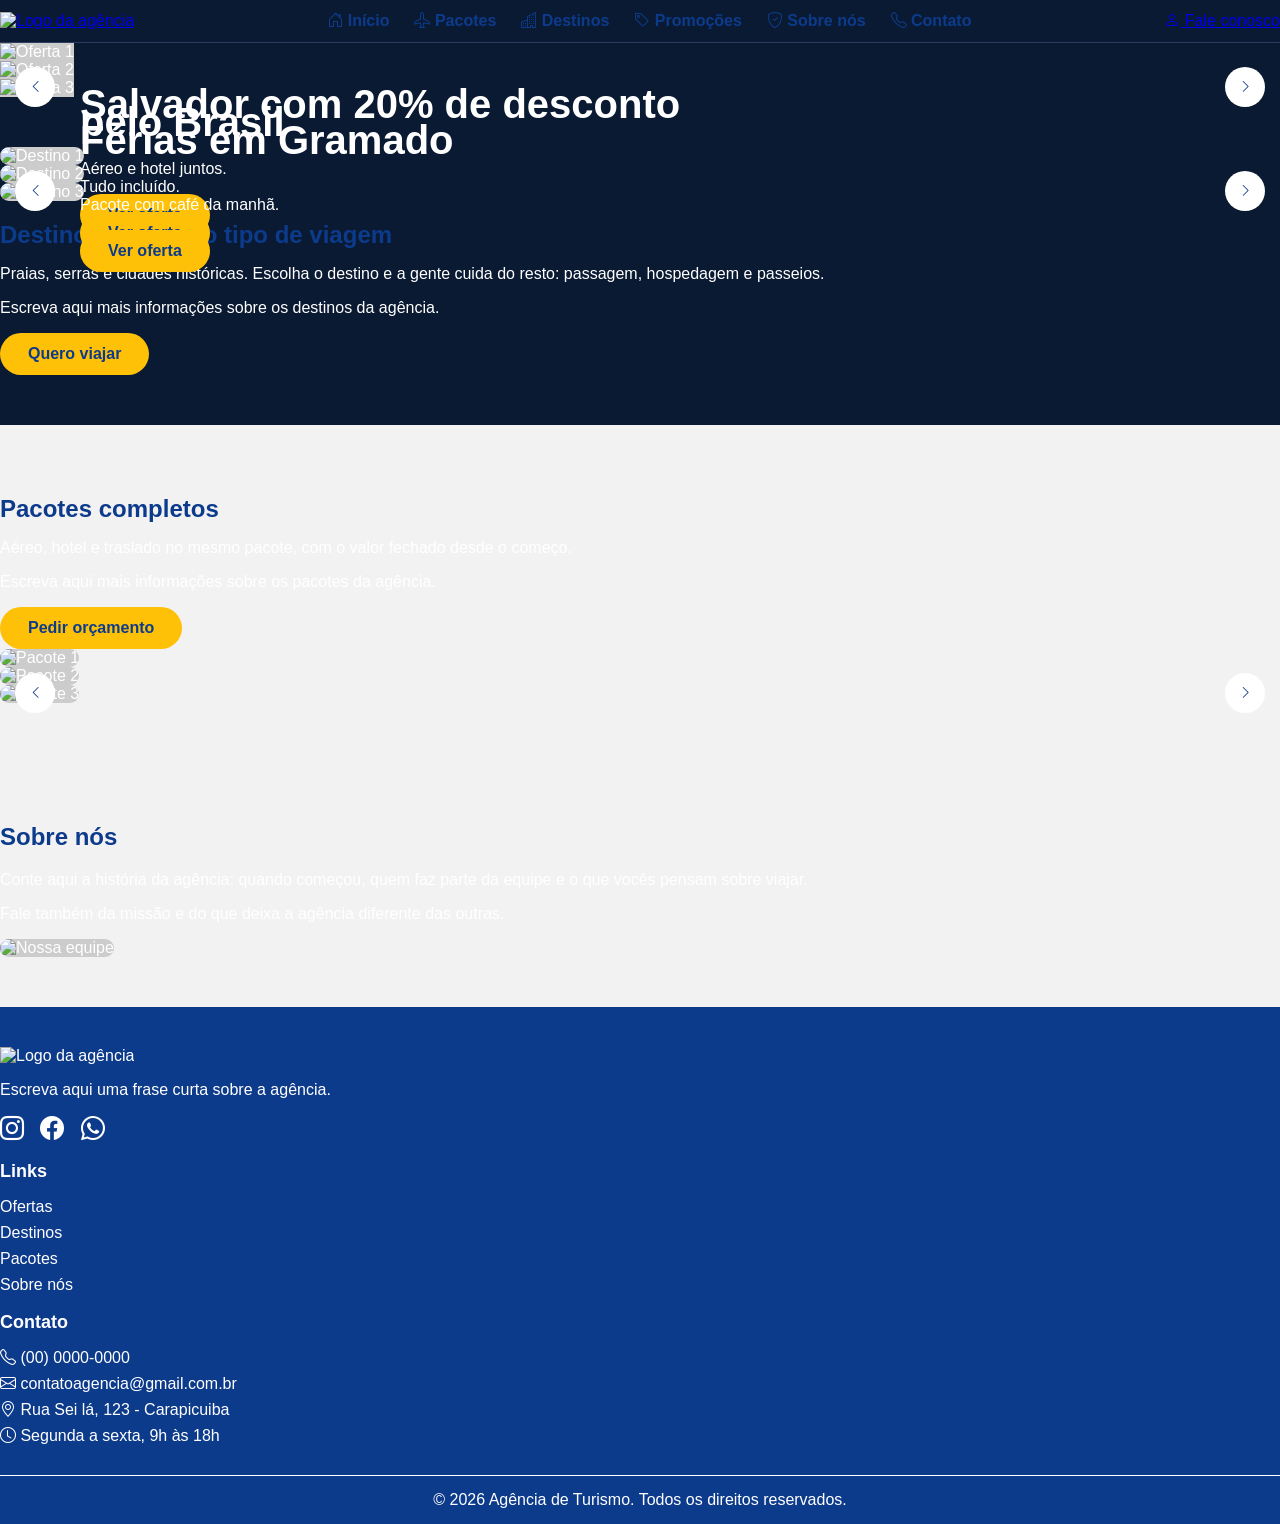
==== commit 15def869: "Carrossel Grande 2.0" ====
--- a/index.html
+++ b/index.html
@@ -27,7 +27,7 @@
         <nav class="navegacao">
             <div class="container">
                 <a href="#">
-                    <img src="https://i.pinimg.com/200x150/8d/30/8b/8d308b18856aedadbe9bc8bf01818575.jpg" alt="Logo da agência" class="logo">
+                    <img src="https://14biscrm.com.br/brand/og-14bis.png" alt="Logo da agência" class="logo">
                 </a>
 
                 <ul class="menu">
@@ -38,6 +38,9 @@
                     <li><a href="#sobre"><i class="bi bi-shield-check"></i> Sobre nós</a></li>
                     <li><a href="#contato"><i class="bi bi-telephone"></i> Contato</a></li>
                 </ul>
+
+                 <a href="#contato" class="botao-laranja"><i class="bi bi-person"></i> Fale conosco</a>
+
             </div>
         </nav>
 
@@ -55,8 +58,8 @@
                     <!-- Slide 1 (o "active" faz ele aparecer primeiro) -->
                     <div class="carousel-item active">
                         <div class="slide">
-                            <img src="https://cdn.futura-sciences.com/sources/images/diaporama/1037-diapo-bresil/album-bresil31.jpg"
-                                alt="Oferta 1" class="carrousel-slide">
+                            <img src="https://cdn.futura-sciences.com/sources/images/diaporama/1037-diapo-bresil/album-bresil31.jpg" alt="Oferta 1" class="imagem-grande">
+                            <div class="camada-escura"></div>
                             <div class="texto-oferta">
                                 <h1>Salvador com 20% de desconto</h1>
                                 <p>Aéreo e hotel juntos.</p>
@@ -68,7 +71,8 @@
                     <!-- Slide 2 -->
                     <div class="carousel-item">
                         <div class="slide">
-                            <img src="https://www.adventureclub.com.br/wp-content/uploads/2024/08/Katerre-Jacare-Tinga2-topo.jpg">
+                            <img src="https://www.adventureclub.com.br/wp-content/uploads/2024/08/Katerre-Jacare-Tinga2-topo.jpg" alt="Oferta 2" class="imagem-grande">
+                            <div class="camada-escura"></div>
                             <div class="texto-oferta">
                                 <h1> pelo Brasil</h1>
                                 <p>Tudo incluído.</p>
@@ -80,7 +84,8 @@
                     <!-- Slide 3 -->
                     <div class="carousel-item">
                         <div class="slide">
-                            <img src="https://wallpaperaccess.com/full/10847573.jpg" alt="Oferta 3" class="carrousel-slide">
+                            <img src="https://wallpaperaccess.com/full/10847573.jpg" alt="Oferta 3" class="imagem-grande">
+                            <div class="camada-escura"></div>
                             <div class="texto-oferta">
                                 <h1>Férias em Gramado</h1>
                                 <p>Pacote com café da manhã.</p>
--- a/style.css
+++ b/style.css
@@ -20,343 +20,339 @@
 /* ---------- Barra de navegação (NAV) ---------- */
 
 .navegacao {
+    background-color: #0a1a33;
+    border-bottom: 1px solid #2a3d62;
+    padding: 12px 0;
+}
+ 
+/* deixa a logo e o menu lado a lado */
+
+.navegacao .container {
+
+    display: flex;
+
+    align-items: center;
+
+    justify-content: space-between;
+
+}
+ 
+/* tamanho da logo */
+
+.logo {
+
+    height: 50px;
+
+}
+ 
+/* menu com os links */
+
+.menu {
+
+    display: flex;
+
+    gap: 25px;
+
+    list-style: none;
+
+    margin: 0;
+
+    padding: 0;
+
+}
+ 
+.menu a {
+
+    color: #0d3b8c;
+
+    text-decoration: none;
+
+    font-weight: bold;
+
+}
+ 
+.menu a:hover {
+
+    color: #ffc107;
+
+}
+ 
+ 
+/* ---------- Botões ---------- */
+
+.botao {
+
+    background-color: #ffc107;
+
+    color: #0d3b8c;
+
+    padding: 12px 28px;
+
+    border-radius: 30px;
+
+    text-decoration: none;
+
+    font-weight: bold;
+
+    display: inline-block;
+
+}
+ 
+.botao:hover {
+
+    background-color: #e0a800;
+
+    color: #0d3b8c;
+
+}
+ 
+ 
+/* ---------- Carrosséis (imagens e setas) ---------- */
+ 
+/* a div "slide" guarda a imagem e o texto que fica por cima dela */
+
+.slide {
+
+    position: relative;
+
+}
+ 
+/* imagem do carrossel grande de ofertas */
+
+.imagem-grande {
+
+    width: 100%;
+
+    height: 450px;
+
+    object-fit: cover;          /* a imagem preenche o espaço sem esticar */
+
+    background-color: #cccccc;  /* cor de fundo enquanto não temos a imagem */
+
+}
+ 
+/* imagem dos carrosséis menores */
+
+.imagem-pequena {
+
+    width: 100%;
+
+    height: 350px;
+
+    object-fit: cover;
+
+    background-color: #cccccc;
+
+    border-radius: 15px;
+
+}
+ 
+/* texto que fica em cima da imagem grande */
+
+.texto-oferta {
+
+    position: absolute;
+
+    top: 30%;
+
+    left: 80px;
+
+    color: white;
+
+}
+ 
+.texto-oferta h1 {
+
+    font-size: 40px;
+
+    font-weight: bold;
+
+}
+ 
+/* a div que envolve o carrossel precisa ser "relative"
+
+   para as setas ficarem posicionadas dentro dele */
+
+.carrossel {
+
+    position: relative;
+
+}
+ 
+/* setas de passar para o lado (botões redondos) */
+
+.seta {
+
+    position: absolute;
+
+    top: 45%;
+
+    width: 40px;
+
+    height: 40px;
+
+    border: none;
+
+    border-radius: 50%;
 
     background-color: white;
 
-    border-bottom: 1px solid #dddddd;
-
-    padding: 10px 0;
-
-}
- 
-/* deixa a logo e o menu lado a lado */
-
-.navegacao .container {
-
-    display: flex;
-
-    align-items: center;
-
-    justify-content: space-between;
-
-}
- 
-/* tamanho da logo */
-
-.logo {
-
-    height: 50px;
-
-}
- 
-/* menu com os links */
-
-.menu {
-
-    display: flex;
-
-    gap: 25px;
+    color: #0d3b8c;
+
+    z-index: 5;
+
+}
+ 
+.seta-esquerda {
+
+    left: 15px;
+
+}
+ 
+.seta-direita {
+
+    right: 15px;
+
+}
+ 
+ 
+/* ---------- Blocos com carrossel e texto ---------- */
+
+.bloco {
+
+    padding: 50px 0;
+
+}
+ 
+.bloco h2 {
+
+    color: #0d3b8c;
+
+    font-weight: bold;
+
+    margin-bottom: 15px;
+
+}
+ 
+/* só muda a cor de fundo do segundo bloco */
+
+.fundo-cinza {
+
+    background-color: #f2f2f2;
+
+}
+ 
+ 
+/* ---------- Quadros de informação ---------- */
+
+.quadros {
+
+    padding: 50px 0;
+
+}
+ 
+.quadros h2 {
+
+    color: #0d3b8c;
+
+    font-weight: bold;
+
+    margin-bottom: 30px;
+
+}
+ 
+.quadro {
+
+    border: 1px solid #dddddd;
+
+    border-radius: 10px;
+
+    padding: 25px;
+
+    height: 100%;
+
+    background-color: white;
+
+}
+ 
+.quadro i {
+
+    font-size: 35px;
+
+    color: #0d3b8c;
+
+}
+ 
+ 
+/* ---------- Sobre nós ---------- */
+
+.sobre {
+
+    background-color: #f2f2f2;
+
+    padding: 50px 0;
+
+}
+ 
+.sobre h2 {
+
+    color: #0d3b8c;
+
+    font-weight: bold;
+
+}
+ 
+ 
+/* ---------- Rodapé (FOOTER) ---------- */
+
+.rodape {
+
+    background-color: #0d3b8c;
+
+    color: white;
+
+    padding-top: 40px;
+
+}
+ 
+.rodape h3 {
+
+    font-size: 18px;
+
+    font-weight: bold;
+
+    margin-bottom: 15px;
+
+}
+ 
+.rodape ul {
 
     list-style: none;
 
-    margin: 0;
-
     padding: 0;
 
 }
  
-.menu a {
-
-    color: #0d3b8c;
+.rodape li {
+
+    margin-bottom: 8px;
+
+}
+ 
+.rodape a {
+
+    color: white;
 
     text-decoration: none;
 
-    font-weight: bold;
-
-}
- 
-.menu a:hover {
+}
+ 
+.rodape a:hover {
 
     color: #ffc107;
 
 }
  
- 
-/* ---------- Botões ---------- */
-
-.botao {
-
-    background-color: #ffc107;
-
-    color: #0d3b8c;
-
-    padding: 12px 28px;
-
-    border-radius: 30px;
-
-    text-decoration: none;
-
-    font-weight: bold;
-
-    display: inline-block;
-
-}
- 
-.botao:hover {
-
-    background-color: #e0a800;
-
-    color: #0d3b8c;
-
-}
- 
- 
-/* ---------- Carrosséis (imagens e setas) ---------- */
- 
-/* a div "slide" guarda a imagem e o texto que fica por cima dela */
-
-.slide {
-
-    position: relative;
-
-}
- 
-/* imagem do carrossel grande de ofertas */
-
-.imagem-grande {
-
-    width: 100%;
-
-    height: 450px;
-
-    object-fit: cover;          /* a imagem preenche o espaço sem esticar */
-
-    background-color: #cccccc;  /* cor de fundo enquanto não temos a imagem */
-
-}
- 
-/* imagem dos carrosséis menores */
-
-.imagem-pequena {
-
-    width: 100%;
-
-    height: 350px;
-
-    object-fit: cover;
-
-    background-color: #cccccc;
-
-    border-radius: 15px;
-
-}
- 
-/* texto que fica em cima da imagem grande */
-
-.texto-oferta {
-
-    position: absolute;
-
-    top: 30%;
-
-    left: 80px;
-
-    color: white;
-
-}
- 
-.texto-oferta h1 {
-
-    font-size: 40px;
-
-    font-weight: bold;
-
-}
- 
-/* a div que envolve o carrossel precisa ser "relative"
-
-   para as setas ficarem posicionadas dentro dele */
-
-.carrossel {
-
-    position: relative;
-
-}
- 
-/* setas de passar para o lado (botões redondos) */
-
-.seta {
-
-    position: absolute;
-
-    top: 45%;
-
-    width: 40px;
-
-    height: 40px;
-
-    border: none;
-
-    border-radius: 50%;
-
-    background-color: white;
-
-    color: #0d3b8c;
-
-    z-index: 5;
-
-}
- 
-.seta-esquerda {
-
-    left: 15px;
-
-}
- 
-.seta-direita {
-
-    right: 15px;
-
-}
- 
- 
-/* ---------- Blocos com carrossel e texto ---------- */
-
-.bloco {
-
-    padding: 50px 0;
-
-}
- 
-.bloco h2 {
-
-    color: #0d3b8c;
-
-    font-weight: bold;
-
-    margin-bottom: 15px;
-
-}
- 
-/* só muda a cor de fundo do segundo bloco */
-
-.fundo-cinza {
-
-    background-color: #f2f2f2;
-
-}
- 
- 
-/* ---------- Quadros de informação ---------- */
-
-.quadros {
-
-    padding: 50px 0;
-
-}
- 
-.quadros h2 {
-
-    color: #0d3b8c;
-
-    font-weight: bold;
-
-    margin-bottom: 30px;
-
-}
- 
-.quadro {
-
-    border: 1px solid #dddddd;
-
-    border-radius: 10px;
-
-    padding: 25px;
-
-    height: 100%;
-
-    background-color: white;
-
-}
- 
-.quadro i {
-
-    font-size: 35px;
-
-    color: #0d3b8c;
-
-}
- 
- 
-/* ---------- Sobre nós ---------- */
-
-.sobre {
-
-    background-color: #f2f2f2;
-
-    padding: 50px 0;
-
-}
- 
-.sobre h2 {
-
-    color: #0d3b8c;
-
-    font-weight: bold;
-
-}
- 
- 
-/* ---------- Rodapé (FOOTER) ---------- */
-
-.rodape {
-
-    background-color: #0d3b8c;
-
-    color: white;
-
-    padding-top: 40px;
-
-}
- 
-.rodape h3 {
-
-    font-size: 18px;
-
-    font-weight: bold;
-
-    margin-bottom: 15px;
-
-}
- 
-.rodape ul {
-
-    list-style: none;
-
-    padding: 0;
-
-}
- 
-.rodape li {
-
-    margin-bottom: 8px;
-
-}
- 
-.rodape a {
-
-    color: white;
-
-    text-decoration: none;
-
-}
- 
-.rodape a:hover {
-
-    color: #ffc107;
-
-}
- 
 /* ícones das redes sociais */
 
 .redes a {
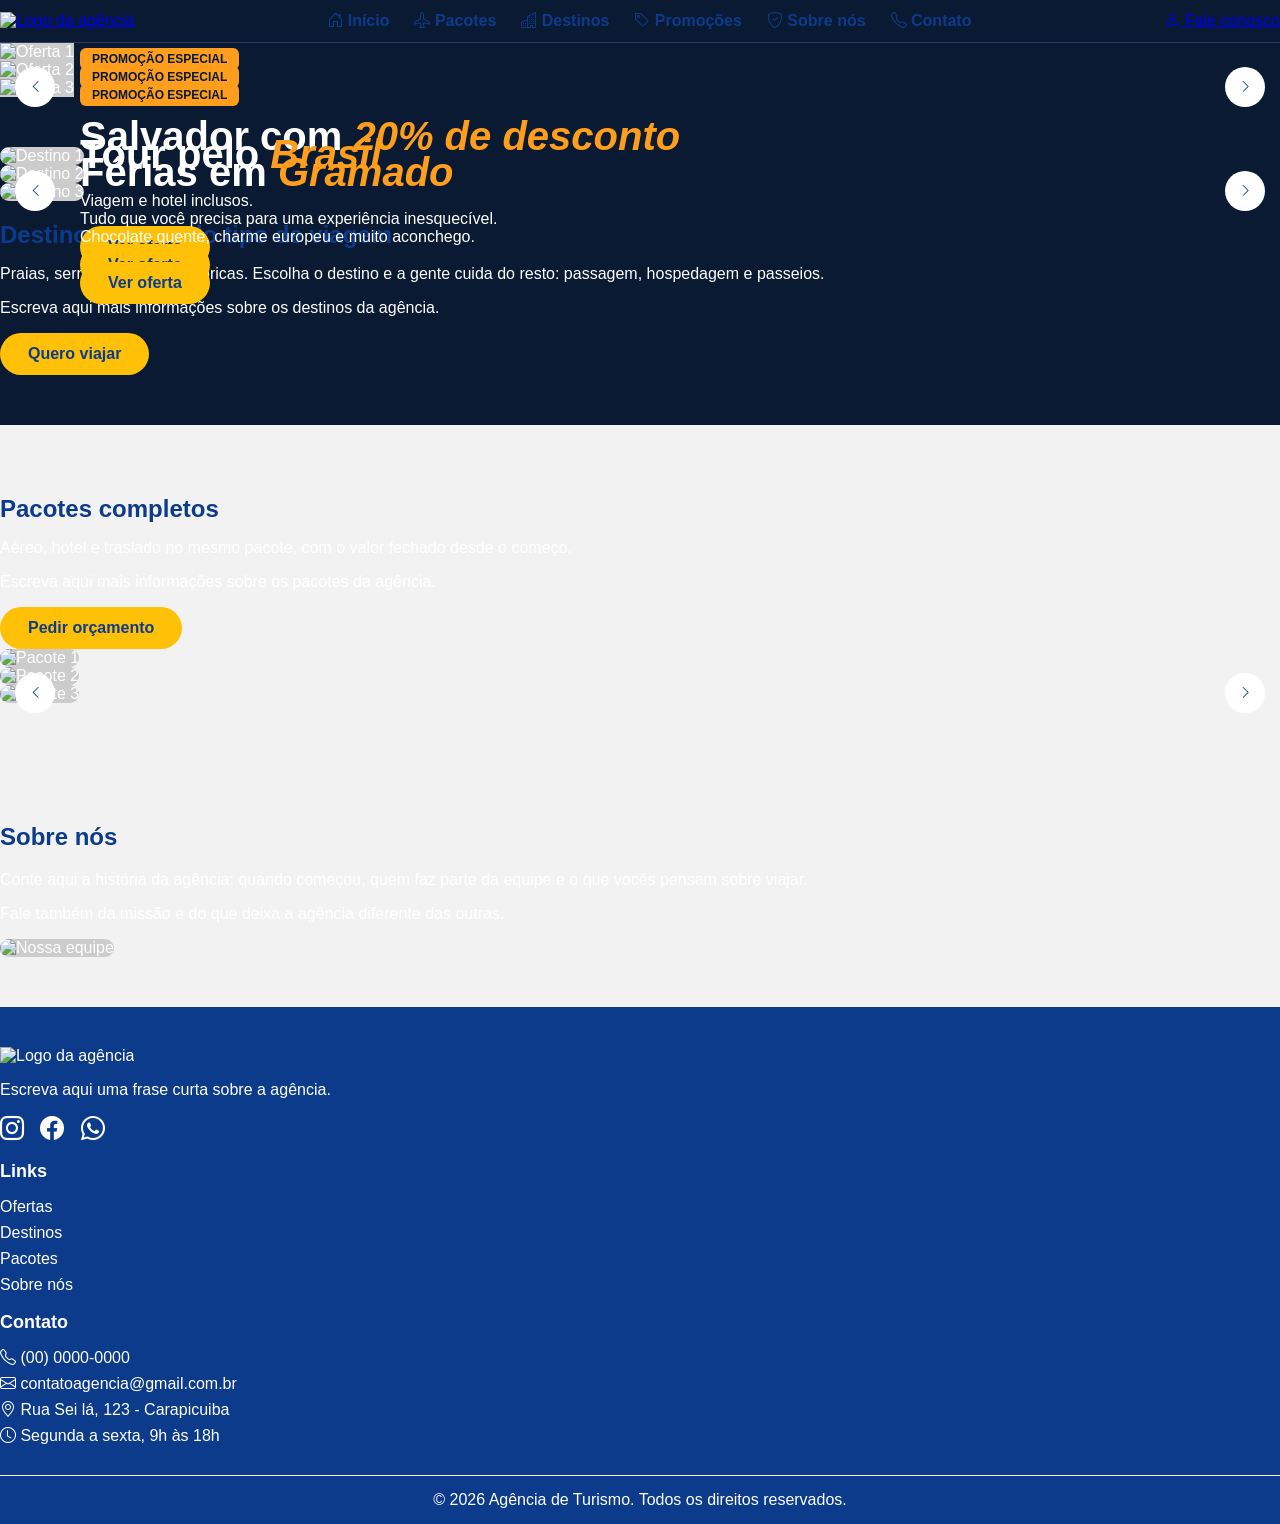
==== commit 84b410b2: "Aplicando proporcoes e o GOAT .SELO" ====
--- a/index.html
+++ b/index.html
@@ -61,8 +61,9 @@
                             <img src="https://cdn.futura-sciences.com/sources/images/diaporama/1037-diapo-bresil/album-bresil31.jpg" alt="Oferta 1" class="imagem-grande">
                             <div class="camada-escura"></div>
                             <div class="texto-oferta">
-                                <h1>Salvador com 20% de desconto</h1>
-                                <p>Aéreo e hotel juntos.</p>
+                                <span class="selo">PROMOÇÃO ESPECIAL</span>
+                                <h1>Salvador com <span class="laranja">20% de desconto</span></h1>
+                                <p>Viagem e hotel inclusos.</p>
                                 <a href="#contato" class="botao">Ver oferta</a>
                             </div>
                         </div>
@@ -74,8 +75,9 @@
                             <img src="https://www.adventureclub.com.br/wp-content/uploads/2024/08/Katerre-Jacare-Tinga2-topo.jpg" alt="Oferta 2" class="imagem-grande">
                             <div class="camada-escura"></div>
                             <div class="texto-oferta">
-                                <h1> pelo Brasil</h1>
-                                <p>Tudo incluído.</p>
+                                <span class="selo">PROMOÇÃO ESPECIAL</span>
+                                <h1> Tour pelo <span class="laranja">Brasil</span></h1>
+                                <p>Tudo que você precisa para uma experiência inesquecível.</p>
                                 <a href="#contato" class="botao">Ver oferta</a>
                             </div>
                         </div>
@@ -87,8 +89,9 @@
                             <img src="https://wallpaperaccess.com/full/10847573.jpg" alt="Oferta 3" class="imagem-grande">
                             <div class="camada-escura"></div>
                             <div class="texto-oferta">
-                                <h1>Férias em Gramado</h1>
-                                <p>Pacote com café da manhã.</p>
+                                <span class="selo">PROMOÇÃO ESPECIAL</span>
+                                <h1>Férias em <span class="laranja">Gramado</span></h1>
+                                <p>Chocolate quente, charme europeu e muito aconchego.</p>
                                 <a href="#contato" class="botao">Ver oferta</a>
                             </div>
                         </div>
--- a/style.css
+++ b/style.css
@@ -9,6 +9,23 @@
    cinza claro  = #c5d0e6
    ===================================== */
 
+   /* ---------- Selo (muito) ---------- */
+.selo {
+    background-color: #ff9d1c;
+    color: #0a1a33;
+    padding: 4px 12px;
+    border-radius: 6px;
+    font-size: 12px;
+    font-weight: bold;
+    display: inline-block;
+    margin-bottom: 10px;
+}
+
+   /* ---------- Deixa as palavras laranjas ---------- */
+.laranja {
+    color: #ff9d1c;
+    font-style: italic;
+}
 
 body {
     font-family: Arial, sans-serif;
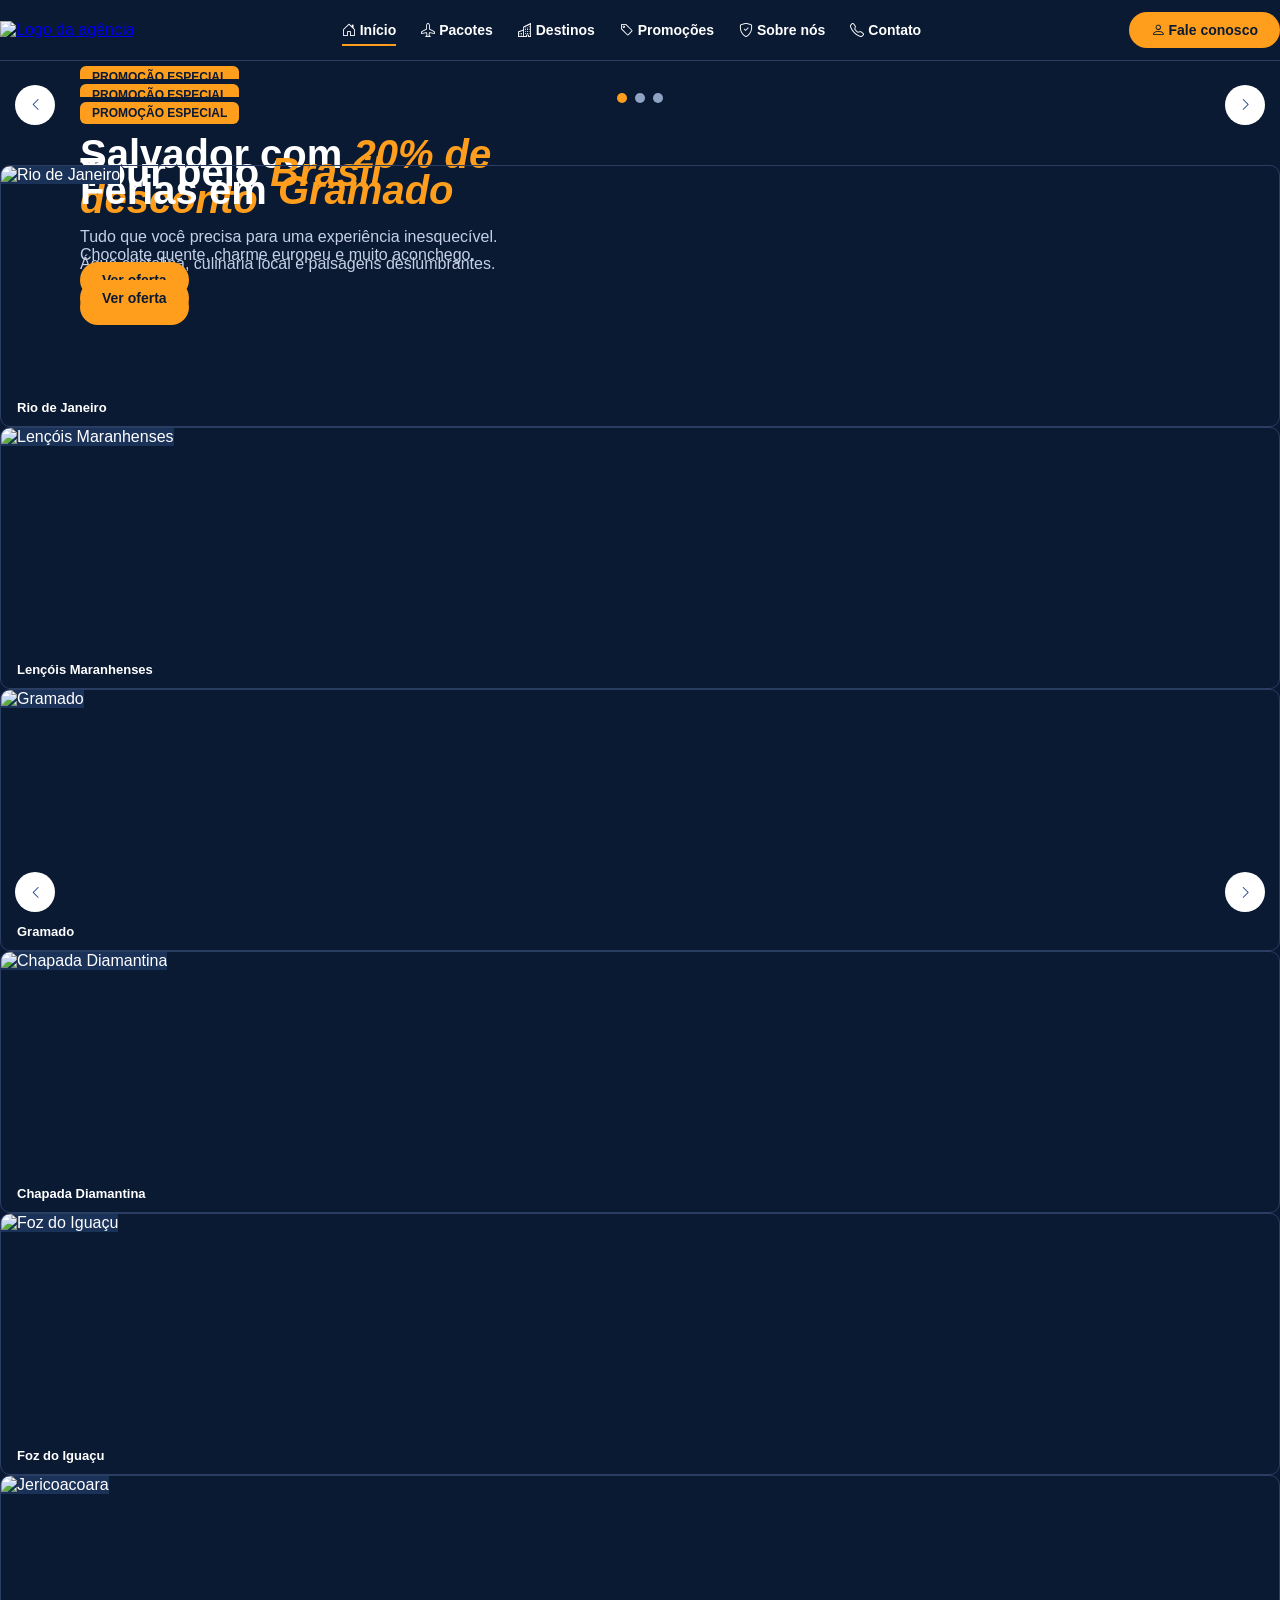
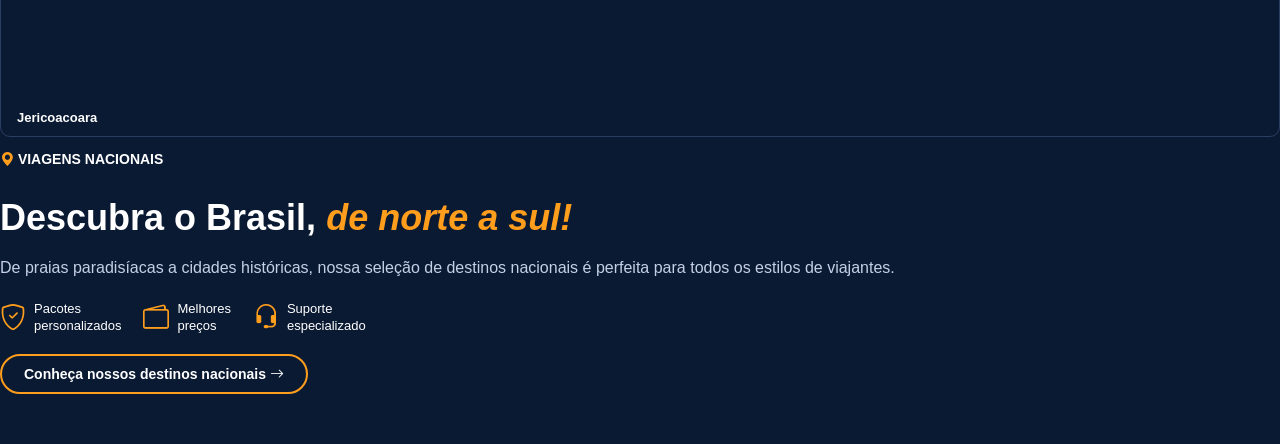
==== commit 682387e7: "Reforma completa e recomeço" ====
--- a/index.html
+++ b/index.html
@@ -51,7 +51,7 @@
 
         <!-- ===== 1) CARROSSEL GRANDE DE OFERTAS ===== -->
         <section id="ofertas">
-            <div id="carrosselOfertas" class="carousel carrossel" class="carousel slide" data-bs-ride="carousel">
+            <div id="carrosselOfertas" class="carousel slide carrossel" data-bs-ride="carousel">
 
                 <div class="carousel-inner">
 
@@ -63,8 +63,8 @@
                             <div class="texto-oferta">
                                 <span class="selo">PROMOÇÃO ESPECIAL</span>
                                 <h1>Salvador com <span class="laranja">20% de desconto</span></h1>
-                                <p>Viagem e hotel inclusos.</p>
-                                <a href="#contato" class="botao">Ver oferta</a>
+                                <p>Água cristalina, culinaria local e paisagens deslumbrantes.</p>
+                                <a href="#contato" class="botao-laranja">Ver oferta</a>
                             </div>
                         </div>
                     </div>
@@ -78,7 +78,7 @@
                                 <span class="selo">PROMOÇÃO ESPECIAL</span>
                                 <h1> Tour pelo <span class="laranja">Brasil</span></h1>
                                 <p>Tudo que você precisa para uma experiência inesquecível.</p>
-                                <a href="#contato" class="botao">Ver oferta</a>
+                                <a href="#contato" class="botao-laranja">Ver oferta</a>
                             </div>
                         </div>
                     </div>
@@ -92,7 +92,7 @@
                                 <span class="selo">PROMOÇÃO ESPECIAL</span>
                                 <h1>Férias em <span class="laranja">Gramado</span></h1>
                                 <p>Chocolate quente, charme europeu e muito aconchego.</p>
-                                <a href="#contato" class="botao">Ver oferta</a>
+                                <a href="#contato" class="botao-laranja">Ver oferta</a>
                             </div>
                         </div>
                     </div>
@@ -100,177 +100,82 @@
                 </div>
 
                 <!-- Setas para voltar e avançar -->
-                <button class="seta seta-esquerda" type="button" data-bs-target="#carrosselOfertas"
-                    data-bs-slide="prev">
+                <button class="seta seta-esquerda" type="button" data-bs-target="#carrosselOfertas" data-bs-slide="prev">
                     <i class="bi bi-chevron-left"></i>
                 </button>
                 <button class="seta seta-direita" type="button" data-bs-target="#carrosselOfertas" data-bs-slide="next">
                     <i class="bi bi-chevron-right"></i>
                 </button>
 
+                <!-- Bolinhas embaixo -->
+                <div class="carousel-indicators pontos">
+                    <button type="button" class="active" data-bs-target="#carrosselOfertas" data-bs-slide-to="0"></button>
+                    <button type="button" data-bs-target="#carrosselOfertas" data-bs-slide-to="1"></button>
+                    <button type="button" data-bs-target="#carrosselOfertas" data-bs-slide-to="2"></button>
+                </div>
+
             </div>
         </section>
 
 
-        <!-- ===== 2) CARROSSEL NA ESQUERDA E TEXTO NA DIREITA ===== -->
-        <section class="bloco" id="destinos">
+        <!-- ===== 2) VIAGENS NACIONAIS: CARROSSEL NA ESQUERDA E TEXTO NA DIREITA ===== -->
+        <section class="destinos fundo-1" id="destinos">
             <div class="container">
                 <!-- row = linha / col = coluna (o Bootstrap divide a linha em 12 partes) -->
                 <div class="row align-items-center">
 
                     <!-- Coluna da esquerda: carrossel -->
-                    <div class="col-md-6">
-                        <div id="carrosselDestinos" class="carousel carrossel">
+                    <div class="col-lg-7">
+                        <div id="carrosselNacionais" class="carousel carrossel">
                             <div class="carousel-inner">
+
+                              <!-- Grupo Slides Nacional 1-->
                                 <div class="carousel-item active">
-                                    <img src="https://i.pinimg.com/200x150/8d/30/8b/8d308b18856aedadbe9bc8bf01818575.jpg" alt="Destino 1" class="imagem-pequena">
+                                    <div class="row row-cols-3 g-2">
+                                        <!-- cada cartão = uma imagem + o nome do lugar -->
+                                        <div class="col"><div class="cartao"><img src="https://mcbtur.com.br/wp-content/uploads/2025/01/Pequenos-Lencois-Maranhenses.webp" alt="Rio de Janeiro"><span class="nome-lugar">Rio de Janeiro</span></div></div>
+                                        <div class="col"><div class="cartao"><img src="https://mcbtur.com.br/wp-content/uploads/2025/01/Pequenos-Lencois-Maranhenses.webp" alt="Lençóis Maranhenses"><span class="nome-lugar">Lençóis Maranhenses</span></div></div>
+                                        <div class="col"><div class="cartao"><img src="https://mcbtur.com.br/wp-content/uploads/2025/01/Pequenos-Lencois-Maranhenses.webp" alt="Gramado"><span class="nome-lugar">Gramado</span></div></div>
+                                    </div>
                                 </div>
+
+                              <!-- Grupo Slides Nacional 2-->
                                 <div class="carousel-item">
-                                    <img src="img/imgBranca.jpg" alt="Destino 2" class="imagem-pequena">
+                                    <div class="row row-cols-3 g-2">
+                                        <div class="col"><div class="cartao"><img src="https://mcbtur.com.br/wp-content/uploads/2025/01/Pequenos-Lencois-Maranhenses.webp" alt="Chapada Diamantina"><span class="nome-lugar">Chapada Diamantina</span></div></div>
+                                        <div class="col"><div class="cartao"><img src="https://mcbtur.com.br/wp-content/uploads/2025/01/Pequenos-Lencois-Maranhenses.webp" alt="Foz do Iguaçu"><span class="nome-lugar">Foz do Iguaçu</span></div></div>
+                                        <div class="col"><div class="cartao"><img src="https://mcbtur.com.br/wp-content/uploads/2025/01/Pequenos-Lencois-Maranhenses.webp" alt="Jericoacoara"><span class="nome-lugar">Jericoacoara</span></div></div>
+                                    </div>
                                 </div>
-                                <div class="carousel-item">
-                                    <img src="img/imgBranca.jpg" alt="Destino 3" class="imagem-pequena">
-                                </div>
+
                             </div>
 
-                            <button class="seta seta-esquerda" type="button" data-bs-target="#carrosselDestinos"
+                            <!-- Setas para voltar e avançar -->
+                            <button class="seta seta-esquerda" type="button" data-bs-target="#carrosselNacionais"
                                 data-bs-slide="prev">
                                 <i class="bi bi-chevron-left"></i>
                             </button>
-                            <button class="seta seta-direita" type="button" data-bs-target="#carrosselDestinos"
+                            <button class="seta seta-direita" type="button" data-bs-target="#carrosselNacionais"
                                 data-bs-slide="next">
                                 <i class="bi bi-chevron-right"></i>
                             </button>
                         </div>
                     </div>
 
-                    <!-- Coluna da direita: informações -->
-                    <div class="col-md-6">
-                        <h2>Destinos para todo tipo de viagem</h2>
-                        <p>Praias, serras e cidades históricas. Escolha o destino e a gente cuida do resto: passagem,
-                            hospedagem e passeios.</p>
-                        <p>Escreva aqui mais informações sobre os destinos da agência.</p>
-                        <a href="#contato" class="botao">Quero viajar</a>
+                    <!-- Texto Viagens Nacionais - Direita -->
+                    <div class="col-lg-5">
+                        <p class="etiqueta"><i class="bi bi-geo-alt-fill"></i> VIAGENS NACIONAIS</p>
+                        <h2>Descubra o Brasil, <span class="laranja">de norte a sul!</span></h2>
+                        <p class="texto-claro">De praias paradisíacas a cidades históricas, nossa seleção de destinos nacionais é perfeita para todos os estilos de viajantes.</p>
+                        <div class="beneficios">
+                            <div class="beneficio"><i class="bi bi-shield-check"></i> <span>Pacotes<br>personalizados</span></div>
+                            <div class="beneficio"><i class="bi bi-wallet2"></i> <span>Melhores<br>preços</span></div>
+                            <div class="beneficio"><i class="bi bi-headset"></i> <span>Suporte<br>especializado</span></div>
+                        </div>
+                        <a href="#contato" class="botao-contorno">Conheça nossos destinos nacionais <i class="bi bi-arrow-right"></i></a>
                     </div>
 
                 </div>
             </div>
         </section>
-
-        <!-- ===== 3) TEXTO NA DIREITA E CARROSSEL NA ESQUERDA ===== -->
-        <section class="bloco fundo-cinza" id="pacotes">
-            <div class="container">
-                <div class="row align-items-center">
-
-                    <!-- Coluna da esquerda: informações -->
-                    <div class="col-md-6">
-                        <h2>Pacotes completos</h2>
-                        <p>Aéreo, hotel e traslado no mesmo pacote, com o valor fechado desde o começo.</p>
-                        <p>Escreva aqui mais informações sobre os pacotes da agência.</p>
-                        <a href="#contato" class="botao">Pedir orçamento</a>
-                    </div>
-
-                    <!-- Coluna da direita: carrossel -->
-                    <div class="col-md-6">
-                        <div id="carrosselPacotes" class="carousel carrossel">
-                            <div class="carousel-inner">
-                                <div class="carousel-item active">
-                                    <img src="https://i.pinimg.com/736x/c6/13/2a/c6132ab9ed4c6b24b5c91f7ab09b9760.jpg" alt="Pacote 1" class="imagem-pequena">
-                                </div>
-                                <div class="carousel-item">
-                                    <img src="img/imgBranca.jpg" alt="Pacote 2" class="imagem-pequena">
-                                </div>
-                                <div class="carousel-item">
-                                    <img src="img/imgBranca.jpg" alt="Pacote 3" class="imagem-pequena">
-                                </div>
-                            </div>
-
-                            <button class="seta seta-esquerda" type="button" data-bs-target="#carrosselPacotes"
-                                data-bs-slide="prev">
-                                <i class="bi bi-chevron-left"></i>
-                            </button>
-                            <button class="seta seta-direita" type="button" data-bs-target="#carrosselPacotes"
-                                data-bs-slide="next">
-                                <i class="bi bi-chevron-right"></i>
-                            </button>
-                        </div>
-                    </div>
-
-                </div>
-            </div>
-        </section>
-       
-        <!-- ===== 5) SOBRE NÓS ===== -->
-        <section class="sobre" id="sobre">
-            <div class="container">
-                <div class="row align-items-center">
-
-                    <div class="col-md-6">
-                        <h2>Sobre nós</h2>
-                        <p>Conte aqui a história da agência: quando começou, quem faz parte da equipe e o que vocês
-                            pensam sobre viajar.</p>
-                        <p>Fale também da missão e do que deixa a agência diferente das outras.</p>
-                    </div>
-
-                    <div class="col-md-6">
-                        <img src="img/imgBranca.jpg" alt="Nossa equipe" class="imagem-pequena">
-                    </div>
-
-                </div>
-            </div>
-        </section>
-
-    </main>
-
-    <!-- FOOTER -->
-    <footer class="rodape" id="contato">
-        <div class="container">
-            <div class="row">
-
-                <!-- sobre a agência  -->
-                <div class="col-md-4">
-                    <img src="14BIS.png" alt="Logo da agência" class="logo">
-                    <p>Escreva aqui uma frase curta sobre a agência.</p>
-                    <div class="redes">
-                        <a href="#"><i class="bi bi-instagram"></i></a>
-                        <a href="#"><i class="bi bi-facebook"></i></a>
-                        <a href="#"><i class="bi bi-whatsapp"></i></a>
-                    </div>
-                </div>
-
-                <!-- links -->
-                <div class="col-md-4">
-                    <h3>Links</h3>
-                    <ul>
-                        <li><a href="#ofertas">Ofertas</a></li>
-                        <li><a href="#destinos">Destinos</a></li>
-                        <li><a href="#pacotes">Pacotes</a></li>
-                        <li><a href="#sobre">Sobre nós</a></li>
-                    </ul>
-                </div>
-
-                <!-- contato -->
-                <div class="col-md-4">
-                    <h3>Contato</h3>
-                    <ul>
-                        <li><i class="bi bi-telephone"></i> (00) 0000-0000</li>
-                        <li><i class="bi bi-envelope"></i> contatoagencia@gmail.com.br</li>
-                        <li><i class="bi bi-geo-alt"></i> Rua Sei lá, 123 - Carapicuiba</li>
-                        <li><i class="bi bi-clock"></i> Segunda a sexta, 9h às 18h</li>
-                    </ul>
-                </div>
-
-            </div>
-
-            <div class="copyright">
-                &copy; 2026 Agência de Turismo. Todos os direitos reservados.
-            </div>
-        </div>
-    </footer>
-
-    <script type="module" src="https://cdn.jsdelivr.net/npm/bootstrap@6.0.0-alpha.1/dist/js/bootstrap.bundle.min.js"
-        integrity="sha384-1a/pXj49ZQ1aHEmrJ+gMw1otqoVsYwlEnlD8mIfY2TV03r20Y0CN7uqx1tQogjPL"
-        crossorigin="anonymous"></script>
-</body>
-
-</html>+        
--- a/style.css
+++ b/style.css
@@ -3,13 +3,12 @@
 
    Cores que usamos:
    azul escuro  = #0a1a33
-   azul medio   = #0f2547
    laranja      = #ff9d1c
    branco       = white
    cinza claro  = #c5d0e6
    ===================================== */
 
-   /* ---------- Selo (muito) ---------- */
+   /* ---------- Selo (muito foda) ---------- */
 .selo {
     background-color: #ff9d1c;
     color: #0a1a33;
@@ -33,7 +32,7 @@
     background-color: #0a1a33;
     color: white;
 }
- 
+
 /* ---------- Barra de navegação (NAV) ---------- */
 
 .navegacao {
@@ -41,399 +40,305 @@
     border-bottom: 1px solid #2a3d62;
     padding: 12px 0;
 }
- 
+
 /* deixa a logo e o menu lado a lado */
-
 .navegacao .container {
-
-    display: flex;
-
+    display: flex;
     align-items: center;
-
     justify-content: space-between;
-
-}
- 
+}
+
 /* tamanho da logo */
-
 .logo {
-
     height: 50px;
-
-}
- 
+}
+
 /* menu com os links */
-
 .menu {
-
-    display: flex;
-
+    display: flex;
     gap: 25px;
-
     list-style: none;
-
     margin: 0;
-
     padding: 0;
-
-}
- 
+}
+
 .menu a {
-
+    color: white;
+    text-decoration: none;
+    font-weight: bold;
+    font-size: 14px;
+}
+
+.menu a:hover {
+    color: #ff9d1c;
+}
+
+/* pagina atual: linha laranja embaixo */
+.ativo {
+    border-bottom: 2px solid #ff9d1c;
+    padding-bottom: 6px;
+}
+
+
+/* ---------- Botões ---------- */
+.botao-laranja {
+    background-color: #ff9d1c;
+    color: #0a1a33;
+    padding: 10px 22px;
+    border-radius: 30px;
+    text-decoration: none;
+    font-weight: bold;
+    font-size: 14px;
+    display: inline-block;
+}
+
+.botao-laranja:hover {
+    background-color: #e08700;
+    color: #0a1a33;
+}
+
+/* botao so com a borda laranja */
+.botao-contorno {
+    border: 2px solid #ff9d1c;
+    color: white;
+    padding: 10px 22px;
+    border-radius: 30px;
+    text-decoration: none;
+    font-weight: bold;
+    font-size: 14px;
+    display: inline-block;
+}
+
+.botao-contorno:hover {
+    background-color: #ff9d1c;
+    color: #0a1a33;
+}
+
+
+/* ---------- Carrosséis (imagens e setas) ---------- */
+
+/* a div "slide" guarda a imagem e o texto que fica por cima dela */
+.slide {
+    position: relative;
+}
+
+/* imagem do carrossel grande de ofertas */
+.imagem-grande {
+    width: 100%;
+    height: 450px;
+    object-fit: cover;          /* a imagem preenche o espaço sem esticar */
+    background-color: #cccccc;  /* cor de fundo enquanto não temos a imagem */
+}
+
+/* camada escura em cima da imagem
+   (escura na esquerda e some aos poucos para a direita) */
+.camada-escura {
+    position: absolute;
+    top: 0;
+    left: 0;
+    width: 100%;
+    height: 100%;
+    background: linear-gradient(to right, #0a1a33 30%, transparent);
+}
+
+/* texto que fica em cima da imagem grande */
+.texto-oferta {
+    position: absolute;
+    top: 30%;
+    left: 80px;
+    max-width: 520px;
+    color: white;
+}
+
+.texto-oferta h1 {
+    font-size: 40px;
+    font-weight: bold;
+}
+
+.texto-oferta p {
+    color: #c5d0e6;
+}
+
+/* a div que envolve o carrossel precisa ser "relative"
+   para as setas ficarem posicionadas dentro dele */
+.carrossel {
+    position: relative;
+}
+
+/* setas de passar para o lado (botões redondos) */
+.seta {
+    position: absolute;
+    top: 45%;
+    width: 40px;
+    height: 40px;
+    border: none;
+    border-radius: 50%;
+    background-color: white;
     color: #0d3b8c;
-
-    text-decoration: none;
-
-    font-weight: bold;
-
-}
- 
-.menu a:hover {
-
-    color: #ffc107;
-
-}
- 
- 
-/* ---------- Botões ---------- */
-
-.botao {
-
-    background-color: #ffc107;
-
-    color: #0d3b8c;
-
-    padding: 12px 28px;
-
-    border-radius: 30px;
-
-    text-decoration: none;
-
-    font-weight: bold;
-
-    display: inline-block;
-
-}
- 
-.botao:hover {
-
-    background-color: #e0a800;
-
-    color: #0d3b8c;
-
-}
- 
- 
-/* ---------- Carrosséis (imagens e setas) ---------- */
- 
-/* a div "slide" guarda a imagem e o texto que fica por cima dela */
-
-.slide {
-
+    z-index: 5;
+}
+
+.seta-esquerda {
+    left: 15px;
+}
+
+.seta-direita {
+    right: 15px;
+}
+
+/* bolinhas de baixo do carrossel grande */
+.pontos {
+    position: absolute;
+    left: 0;
+    right: 0;
+    bottom: 12px;
+    margin: 0;
+    padding: 0;
+    display: flex;
+    justify-content: center;
+    z-index: 5;
+}
+
+.pontos button {
+    width: 10px;
+    height: 10px;
+    padding: 0;
+    margin: 0 4px;
+    border: none;
+    border-radius: 50%;
+    background-color: #8fa3c4;
+    opacity: 1;
+    text-indent: 0;
+    flex: none;
+}
+
+/* bolinha do slide atual fica laranja */
+.pontos button.active {
+    background-color: #ff9d1c;
+}
+
+
+/* ---------- Viagens nacionais ---------- */
+.destinos {
+    padding: 50px 0;
+}
+
+.destinos h2 {
+    color: white;
+    font-size: 36px;
+    font-weight: bold;
+    margin-bottom: 15px;
+}
+
+.fundo-1 {
+    background-color: #0a1a33;
+}
+
+/* texto pequeno em cima do título */
+.etiqueta {
+    font-weight: bold;
+    font-size: 14px;
+}
+
+.etiqueta i {
+    color: #ff9d1c;
+}
+
+/* texto dos paragrafos (cinza claro) */
+.texto-claro {
+    color: #c5d0e6;
+    line-height: 25px;
+}
+
+/* icone + texto pequeno */
+.beneficios {
+    display: flex;
+    flex-wrap: wrap;
+    margin: 20px 0;
+}
+
+.beneficio {
+    display: flex;
+    align-items: center;
+    margin-right: 22px;
+    font-size: 13px;
+    line-height: 17px;
+}
+
+.beneficio i {
+    font-size: 26px;
+    color: #ff9d1c;
+    margin-right: 8px;
+}
+
+/* cada cartão de destino */
+.cartao {
     position: relative;
-
-}
- 
-/* imagem do carrossel grande de ofertas */
-
-.imagem-grande {
-
+    height: 260px;
+    border-radius: 10px;
+    overflow: hidden;
+    border: 1px solid #2a3d62;
+}
+
+.cartao img {
     width: 100%;
-
-    height: 450px;
-
-    object-fit: cover;          /* a imagem preenche o espaço sem esticar */
-
-    background-color: #cccccc;  /* cor de fundo enquanto não temos a imagem */
-
-}
- 
-/* imagem dos carrosséis menores */
-
-.imagem-pequena {
-
-    width: 100%;
-
-    height: 350px;
-
+    height: 100%;
     object-fit: cover;
-
-    background-color: #cccccc;
-
-    border-radius: 15px;
-
-}
- 
-/* texto que fica em cima da imagem grande */
-
-.texto-oferta {
-
-    position: absolute;
-
-    top: 30%;
-
-    left: 80px;
-
-    color: white;
-
-}
- 
-.texto-oferta h1 {
-
-    font-size: 40px;
-
-    font-weight: bold;
-
-}
- 
-/* a div que envolve o carrossel precisa ser "relative"
-
-   para as setas ficarem posicionadas dentro dele */
-
-.carrossel {
-
-    position: relative;
-
-}
- 
-/* setas de passar para o lado (botões redondos) */
-
-.seta {
-
-    position: absolute;
-
-    top: 45%;
-
-    width: 40px;
-
-    height: 40px;
-
-    border: none;
-
-    border-radius: 50%;
-
-    background-color: white;
-
-    color: #0d3b8c;
-
-    z-index: 5;
-
-}
- 
-.seta-esquerda {
-
-    left: 15px;
-
-}
- 
-.seta-direita {
-
-    right: 15px;
-
-}
- 
- 
-/* ---------- Blocos com carrossel e texto ---------- */
-
-.bloco {
-
-    padding: 50px 0;
-
-}
- 
-.bloco h2 {
-
-    color: #0d3b8c;
-
-    font-weight: bold;
-
-    margin-bottom: 15px;
-
-}
- 
-/* só muda a cor de fundo do segundo bloco */
-
-.fundo-cinza {
-
-    background-color: #f2f2f2;
-
-}
- 
- 
-/* ---------- Quadros de informação ---------- */
-
-.quadros {
-
-    padding: 50px 0;
-
-}
- 
-.quadros h2 {
-
-    color: #0d3b8c;
-
-    font-weight: bold;
-
-    margin-bottom: 30px;
-
-}
- 
-.quadro {
-
-    border: 1px solid #dddddd;
-
-    border-radius: 10px;
-
-    padding: 25px;
-
-    height: 100%;
-
-    background-color: white;
-
-}
- 
-.quadro i {
-
-    font-size: 35px;
-
-    color: #0d3b8c;
-
-}
- 
- 
-/* ---------- Sobre nós ---------- */
-
-.sobre {
-
-    background-color: #f2f2f2;
-
-    padding: 50px 0;
-
-}
- 
-.sobre h2 {
-
-    color: #0d3b8c;
-
-    font-weight: bold;
-
-}
- 
- 
-/* ---------- Rodapé (FOOTER) ---------- */
-
-.rodape {
-
-    background-color: #0d3b8c;
-
-    color: white;
-
-    padding-top: 40px;
-
-}
- 
-.rodape h3 {
-
-    font-size: 18px;
-
-    font-weight: bold;
-
-    margin-bottom: 15px;
-
-}
- 
-.rodape ul {
-
-    list-style: none;
-
-    padding: 0;
-
-}
- 
-.rodape li {
-
-    margin-bottom: 8px;
-
-}
- 
-.rodape a {
-
-    color: white;
-
-    text-decoration: none;
-
-}
- 
-.rodape a:hover {
-
-    color: #ffc107;
-
-}
- 
-/* ícones das redes sociais */
-
-.redes a {
-
-    font-size: 24px;
-
-    margin-right: 12px;
-
-}
- 
-/* faixa de baixo com o copyright */
-
-.copyright {
-
-    border-top: 1px solid white;
-
-    margin-top: 30px;
-
-    padding: 15px 0;
-
-    text-align: center;
-
-}
- 
- 
+    background-color: #1a3158;
+}
+
+/* nome do lugar em cima da imagem */
+.nome-lugar {
+    position: absolute;
+    left: 8px;
+    bottom: 8px;
+    background-color: #0a1a33;
+    color: white;
+    padding: 3px 8px;
+    border-radius: 6px;
+    font-size: 13px;
+    font-weight: bold;
+}
+
+
 /* ---------- Celular (telas pequenas) ---------- */
-
 @media (max-width: 768px) {
 
     .navegacao .container {
-
         flex-direction: column;
-
         gap: 10px;
-
-    }
- 
+    }
+
     .menu {
-
         flex-wrap: wrap;
-
         justify-content: center;
-
         gap: 12px;
-
-    }
- 
+        margin: 12px 0;
+    }
+
     .imagem-grande {
-
-        height: 300px;
-
-    }
- 
+        height: 520px;
+    }
+
     .texto-oferta {
-
         left: 20px;
-
-    }
- 
+        right: 20px;
+    }
+
     .texto-oferta h1 {
-
         font-size: 24px;
-
-    }
-
-}
- +    }
+
+    .destinos h2 {
+        font-size: 28px;
+    }
+
+    .cartao {
+        height: 180px;
+    }
+
+    .nome-lugar {
+        font-size: 11px;
+    }
+
+}
